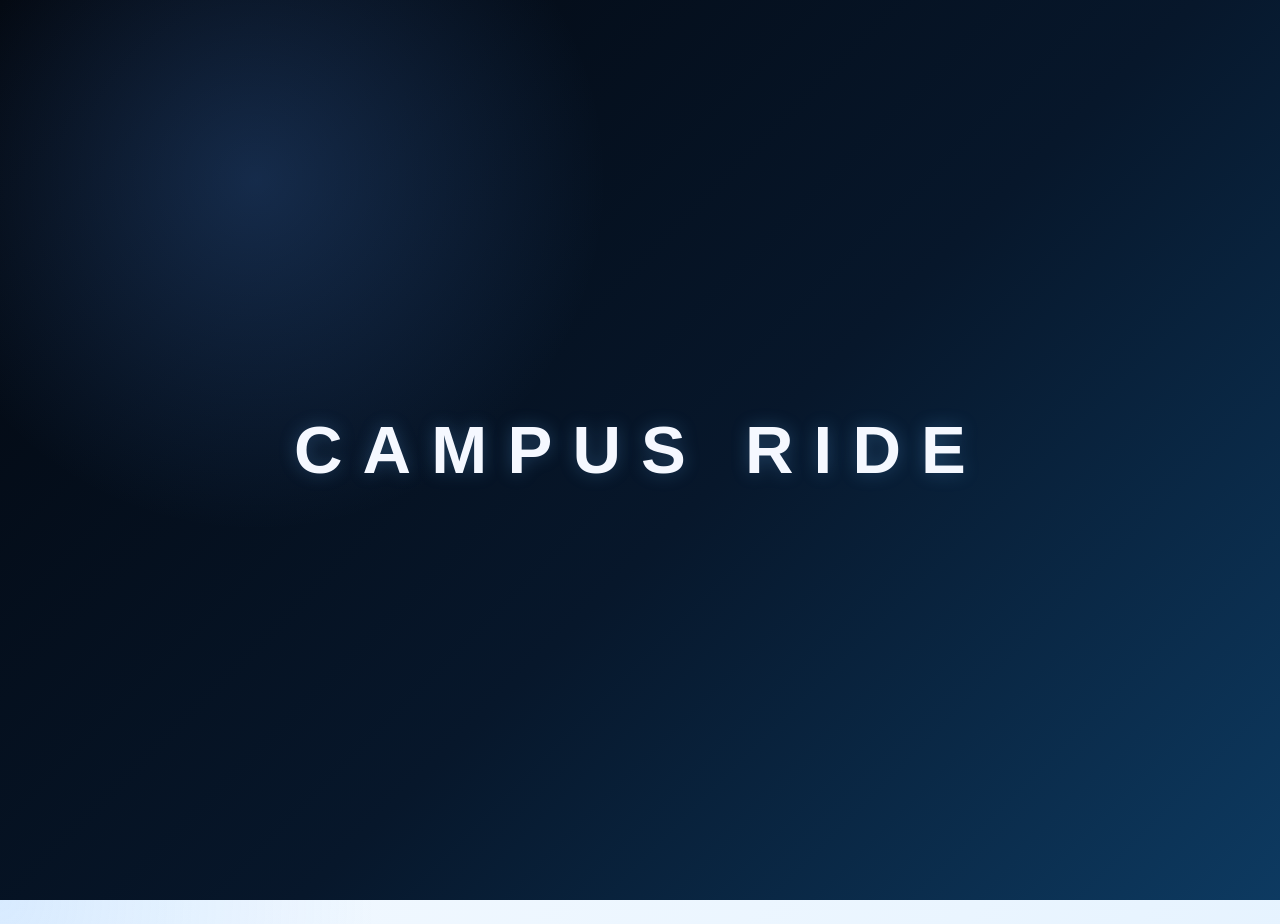
==== index.html @ 45feda7e "added project files" ====
<!DOCTYPE html>
<html lang="en">
  <head>
    <meta charset="UTF-8" />
    <meta name="viewport" content="width=device-width, initial-scale=1.0" />
    <title>Campus Ride | Management System</title>
    <meta name="description" content="Modern campus ride management system landing page" />
    <link href="https://cdn.jsdelivr.net/npm/bootstrap@5.3.3/dist/css/bootstrap.min.css" rel="stylesheet" />
    <link href="https://cdn.jsdelivr.net/npm/bootstrap-icons@1.11.3/font/bootstrap-icons.css" rel="stylesheet" />
    <link rel="stylesheet" href="css/style.css" />
  </head>
  <body>
    <div id="splashScreen" class="splash-screen">
      <div class="splash-backdrop"></div>
      <div class="splash-radiance"></div>
      <div class="splash-particles" aria-hidden="true">
        <span></span><span></span><span></span><span></span><span></span>
      </div>
      <div class="splash-orbit" aria-hidden="true">
        <span></span><span></span><span></span>
      </div>
      <div class="splash-bubble" id="splashBubble"></div>
      <div class="splash-logo" id="splashLogo">CAMPUS RIDE</div>
    </div>

    <main class="landing-page">
      <div class="background-orb orb-one"></div>
      <div class="background-orb orb-two"></div>

      <section class="hero-glass container-fluid">
        <div class="row align-items-center g-5">
          <div class="col-lg-7">
            <div class="hero-content">
              <span class="brand-pill">
                <i class="bi bi-shield-check"></i>
                Campus Ride Management System
              </span>
              <h1 class="hero-title">Welcome to <span>CAMPUS RIDE</span></h1>
              <p class="hero-subtitle">
                Safe, Smart &amp; Reliable College Transportation Management System
              </p>

              <div class="auth-buttons">
                <a href="driver/login.html" class="auth-card driver-card">
                  <i class="bi bi-bus-front-fill"></i>
                  <span>Driver Login</span>
                </a>
                <a href="student/login.html" class="auth-card student-card">
                  <i class="bi bi-person-arms-up"></i>
                  <span>Student Login</span>
                </a>
                <a href="admin/login.html" class="auth-card admin-card">
                  <i class="bi bi-person-workspace"></i>
                  <span>Admin Login</span>
                </a>
              </div>

              <p class="support-text">
                Track your bus in real time. Stay informed. Travel safely.
              </p>
            </div>
          </div>

          <div class="col-lg-5">
            <div class="hero-visual-card" aria-hidden="true">
              <img src="assets/logo.jpeg" alt="Campus Ride logo" class="hero-logo" />
              <div class="hero-badge">
                <i class="bi bi-bus-front-fill"></i>
                <span>Smart Campus Mobility</span>
              </div>
            </div>
          </div>
        </div>
      </section>

      <footer class="site-footer">
        <p>© 2026 Campus Ride Management System</p>
        <p>Developed for College Project</p>
      </footer>
    </main>

    <script src="https://cdn.jsdelivr.net/npm/bootstrap@5.3.3/dist/js/bootstrap.bundle.min.js"></script>
    <script src="js/script.js"></script>
  </body>
</html>
---- css/style.css ----
:root {
  --primary: #1b6dc1;
  --primary-dark: #0d47a1;
  --accent: #3a8dff;
  --surface: rgba(255, 255, 255, 0.82);
  --surface-strong: rgba(255, 255, 255, 0.96);
  --text: #12304a;
  --muted: #5c738b;
  --shadow: 0 32px 80px rgba(17, 70, 124, 0.18);
  --border: rgba(255, 255, 255, 0.75);
}

* {
  box-sizing: border-box;
}

body {
  margin: 0;
  font-family: "Segoe UI", Roboto, Arial, sans-serif;
  color: var(--text);
  background:
    radial-gradient(circle at top left, rgba(93, 170, 255, 0.18), transparent 24%),
    linear-gradient(135deg, #f3f9ff 0%, #eaf5ff 45%, #dceeff 100%);
  overflow: hidden;
}

body.loaded {
  overflow: auto;
}

.splash-screen {
  position: fixed;
  inset: 0;
  display: flex;
  align-items: center;
  justify-content: center;
  background:
    radial-gradient(circle at 20% 20%, rgba(83, 153, 255, 0.22), transparent 28%),
    linear-gradient(135deg, #02060d 0%, #07172b 55%, #0d3a61 100%);
  z-index: 9999;
  transition: opacity 0.8s ease, visibility 0.8s ease;
  overflow: hidden;
}

.splash-screen.hidden {
  opacity: 0;
  visibility: hidden;
  pointer-events: none;
}

.splash-backdrop {
  position: absolute;
  inset: 0;
  background: none;
}

.splash-radiance,
.splash-particles,
.splash-orbit,
.splash-bubble {
  display: none;
}

.splash-particles span:nth-child(1) { top: 20%; left: 24%; animation-delay: 0s; }
.splash-particles span:nth-child(2) { top: 28%; right: 22%; animation-delay: 0.7s; }
.splash-particles span:nth-child(3) { bottom: 24%; left: 28%; animation-delay: 1.2s; }
.splash-particles span:nth-child(4) { bottom: 30%; right: 24%; animation-delay: 1.6s; }
.splash-particles span:nth-child(5) { top: 50%; left: 16%; animation-delay: 2s; }

.splash-bubble {
  position: absolute;
  width: 0;
  height: 0;
  border-radius: 50%;
  background: radial-gradient(circle at 30% 30%, rgba(255,255,255,0.95), rgba(114, 175, 255, 0.65) 40%, rgba(16,55,110,0.95) 100%);
  box-shadow: 0 0 35px rgba(255,255,255,0.24), inset 0 -8px 20px rgba(0,0,0,0.25);
  transform: scale(0);
  animation: bubblePop 1.1s cubic-bezier(0.2, 0.9, 0.2, 1) forwards;
}

.splash-logo {
  position: relative;
  font-size: clamp(2.2rem, 6.4vw, 4.2rem);
  font-weight: 800;
  letter-spacing: 0.3em;
  text-transform: uppercase;
  color: #f5f8ff;
  text-shadow: 0 0 18px rgba(103, 182, 255, 0.28);
  opacity: 0;
  transform: translateY(18px);
  animation: simpleNameFade 1s ease-out 0.2s forwards;
}

.splash-logo::before {
  content: "";
  position: absolute;
  inset: -10px;
  border-radius: 18px;
  background: none;
  border: none;
  z-index: -1;
}

.landing-page {
  min-height: 100vh;
  position: relative;
  display: flex;
  flex-direction: column;
  justify-content: center;
  align-items: center;
  padding: 2rem 1.25rem 3rem;
  opacity: 0;
  transform: translateY(24px);
  transition: opacity 0.9s ease, transform 0.9s ease;
  background:
    radial-gradient(circle at 20% 20%, rgba(77, 157, 255, 0.16), transparent 24%),
    linear-gradient(135deg, rgba(239, 247, 255, 0.9), rgba(221, 239, 255, 0.95));
}

.landing-page.show {
  opacity: 1;
  transform: translateY(0);
}

.background-orb {
  position: absolute;
  border-radius: 50%;
  filter: blur(56px);
  opacity: 0.22;
  pointer-events: none;
}

.orb-one {
  width: 280px;
  height: 280px;
  background: #73b8ff;
  top: 8%;
  left: 4%;
}

.orb-two {
  width: 240px;
  height: 240px;
  background: #1b6dc1;
  right: 6%;
  bottom: 12%;
}

.hero-glass {
  position: relative;
  z-index: 1;
  width: min(1180px, 100%);
  border-radius: 32px;
  padding: 3rem;
  background: linear-gradient(135deg, rgba(255, 255, 255, 0.96), rgba(232, 244, 255, 0.9));
  border: 1px solid rgba(27, 109, 193, 0.12);
  box-shadow: 0 20px 50px rgba(17, 70, 124, 0.12);
  backdrop-filter: blur(18px);
  -webkit-backdrop-filter: blur(18px);
}

.hero-content {
  max-width: 620px;
}

.brand-pill {
  display: inline-flex;
  align-items: center;
  gap: 0.5rem;
  padding: 0.75rem 1rem;
  border-radius: 999px;
  background: linear-gradient(90deg, rgba(27, 109, 193, 0.12), rgba(58, 141, 255, 0.16));
  color: var(--primary-dark);
  font-weight: 700;
  margin-bottom: 1.25rem;
  border: 1px solid rgba(27, 109, 193, 0.12);
}

.hero-title {
  font-size: clamp(2rem, 4vw, 3.4rem);
  font-weight: 800;
  margin-bottom: 0.8rem;
  line-height: 1.1;
  letter-spacing: 0.02em;
  animation: titleReveal 0.8s ease both;
}

.hero-title span {
  color: var(--primary);
  display: inline-block;
  animation: titlePulse 2s ease-in-out infinite;
}

.hero-subtitle {
  font-size: 1.08rem;
  color: var(--muted);
  margin-bottom: 2rem;
  max-width: 600px;
}

.auth-buttons {
  display: grid;
  gap: 1rem;
  margin-bottom: 1.5rem;
}

.auth-card {
  position: relative;
  overflow: hidden;
  display: flex;
  align-items: center;
  justify-content: center;
  gap: 0.85rem;
  width: 100%;
  max-width: 420px;
  padding: 1.1rem 1.35rem;
  border-radius: 18px;
  font-weight: 700;
  font-size: 1rem;
  color: #fff;
  text-decoration: none;
  box-shadow: 0 14px 32px rgba(17, 70, 124, 0.16);
  transform: translateY(0);
  transition: transform 0.25s ease, box-shadow 0.25s ease, filter 0.25s ease;
}

.auth-card:hover {
  transform: translateY(-4px) scale(1.01);
  box-shadow: 0 20px 38px rgba(17, 70, 124, 0.22);
  filter: brightness(1.03);
}

.auth-card i {
  font-size: 1.25rem;
}

.driver-card {
  background: linear-gradient(135deg, var(--primary) 0%, #3d8cf0 100%);
}

.student-card {
  background: linear-gradient(135deg, #2f7ef7 0%, #69b0ff 100%);
}

.admin-card {
  background: linear-gradient(135deg, #0d47a1 0%, #1f82ff 100%);
}

.support-text {
  font-size: 1.04rem;
  color: var(--muted);
  font-weight: 600;
  margin-top: 1rem;
}

.hero-visual-card {
  min-height: 320px;
  border-radius: 24px;
  padding: 1.5rem;
  background: linear-gradient(145deg, rgba(255, 255, 255, 0.82), rgba(230, 242, 255, 0.7));
  box-shadow: inset 0 1px 0 rgba(255, 255, 255, 0.8), 0 18px 40px rgba(27, 109, 193, 0.12);
  display: flex;
  flex-direction: column;
  align-items: center;
  justify-content: center;
  gap: 1rem;
  animation: float 5s ease-in-out infinite;
}

.hero-logo {
  width: min(220px, 70%);
  height: auto;
  border-radius: 24px;
  box-shadow: 0 16px 36px rgba(17, 70, 124, 0.18);
  object-fit: cover;
}

.hero-badge {
  display: inline-flex;
  align-items: center;
  gap: 0.5rem;
  padding: 0.7rem 1rem;
  border-radius: 999px;
  background: rgba(27, 109, 193, 0.1);
  color: var(--primary-dark);
  font-weight: 700;
}

.site-footer {
  position: relative;
  z-index: 1;
  text-align: center;
  margin-top: 2rem;
  color: var(--muted);
  font-size: 0.95rem;
  letter-spacing: 0.02em;
}

.site-footer p {
  margin: 0.2rem 0;
}

.ripple {
  position: absolute;
  width: 12px;
  height: 12px;
  border-radius: 50%;
  background: rgba(255, 255, 255, 0.55);
  transform: translate(-50%, -50%) scale(0);
  animation: rippleEffect 0.7s ease-out;
  pointer-events: none;
}

@keyframes fadeInScale {
  from {
    opacity: 0;
    transform: scale(0.95);
  }
  to {
    opacity: 1;
    transform: scale(1);
  }
}

@keyframes bubblePop {
  0% {
    opacity: 0;
    transform: scale(0);
  }
  60% {
    opacity: 1;
    transform: scale(1.18);
  }
  100% {
    opacity: 1;
    transform: scale(1);
  }
}

@keyframes logoReveal {
  0% {
    opacity: 0;
    transform: scale(0.65) translateY(18px) rotateY(90deg);
  }
  70% {
    opacity: 1;
    transform: scale(1.06) translateY(-2px) rotateY(-14deg);
  }
  100% {
    opacity: 1;
    transform: scale(1) translateY(0) rotateY(0deg);
  }
}

@keyframes pulseGlow {
  0%,
  100% {
    transform: scale(0.96);
    opacity: 0.6;
  }
  50% {
    transform: scale(1.04);
    opacity: 0.9;
  }
}

@keyframes floatParticle {
  0%,
  100% {
    transform: translateY(0) scale(1);
    opacity: 0.6;
  }
  50% {
    transform: translateY(-16px) scale(1.12);
    opacity: 1;
  }
}

@keyframes simpleNameFade {
  from {
    opacity: 0;
    transform: translateY(18px);
  }
  to {
    opacity: 1;
    transform: translateY(0);
  }
}

@keyframes titleReveal {
  from {
    opacity: 0;
    transform: translateY(18px);
  }
  to {
    opacity: 1;
    transform: translateY(0);
  }
}

@keyframes titlePulse {
  0%,
  100% {
    transform: translateY(0);
  }
  50% {
    transform: translateY(-2px);
  }
}

@keyframes fadeInUp {
  from {
    opacity: 0;
    transform: translateY(16px);
  }
  to {
    opacity: 1;
    transform: translateY(0);
  }
}

@keyframes rippleEffect {
  from {
    opacity: 0.8;
    transform: translate(-50%, -50%) scale(0);
  }
  to {
    opacity: 0;
    transform: translate(-50%, -50%) scale(18);
  }
}

@keyframes float {
  0%,
  100% {
    transform: translateY(0px);
  }
  50% {
    transform: translateY(-10px);
  }
}

@media (max-width: 991px) {
  .hero-glass {
    padding: 2rem;
  }

  .hero-illustration {
    margin-top: 1rem;
  }
}

@media (max-width: 576px) {
  body {
    overflow: auto;
  }

  .landing-page {
    padding: 1rem 0.75rem 2rem;
  }

  .hero-glass {
    padding: 1.25rem;
    border-radius: 24px;
  }

  .auth-card {
    padding: 1rem;
    font-size: 0.95rem;
  }
}
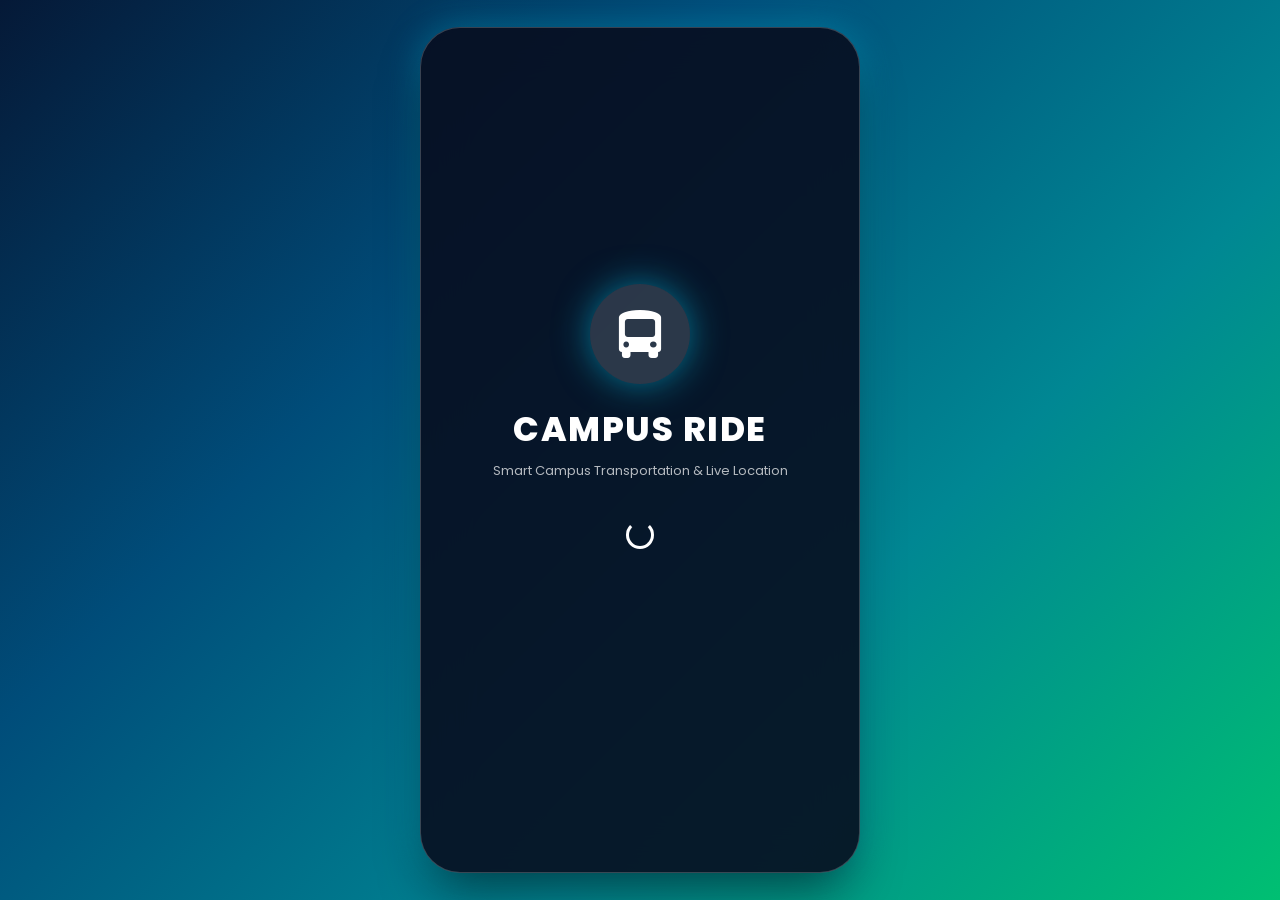
==== commit 0fac3999: "Add files via upload" ====
--- a/index.html
+++ b/index.html
@@ -1,85 +1,2289 @@
-<!DOCTYPE html>
-<html lang="en">
-  <head>
-    <meta charset="UTF-8" />
-    <meta name="viewport" content="width=device-width, initial-scale=1.0" />
-    <title>Campus Ride | Management System</title>
-    <meta name="description" content="Modern campus ride management system landing page" />
-    <link href="https://cdn.jsdelivr.net/npm/bootstrap@5.3.3/dist/css/bootstrap.min.css" rel="stylesheet" />
-    <link href="https://cdn.jsdelivr.net/npm/bootstrap-icons@1.11.3/font/bootstrap-icons.css" rel="stylesheet" />
-    <link rel="stylesheet" href="css/style.css" />
-  </head>
-  <body>
-    <div id="splashScreen" class="splash-screen">
-      <div class="splash-backdrop"></div>
-      <div class="splash-radiance"></div>
-      <div class="splash-particles" aria-hidden="true">
-        <span></span><span></span><span></span><span></span><span></span>
-      </div>
-      <div class="splash-orbit" aria-hidden="true">
-        <span></span><span></span><span></span>
-      </div>
-      <div class="splash-bubble" id="splashBubble"></div>
-      <div class="splash-logo" id="splashLogo">CAMPUS RIDE</div>
-    </div>
-
-    <main class="landing-page">
-      <div class="background-orb orb-one"></div>
-      <div class="background-orb orb-two"></div>
-
-      <section class="hero-glass container-fluid">
-        <div class="row align-items-center g-5">
-          <div class="col-lg-7">
-            <div class="hero-content">
-              <span class="brand-pill">
-                <i class="bi bi-shield-check"></i>
-                Campus Ride Management System
-              </span>
-              <h1 class="hero-title">Welcome to <span>CAMPUS RIDE</span></h1>
-              <p class="hero-subtitle">
-                Safe, Smart &amp; Reliable College Transportation Management System
-              </p>
-
-              <div class="auth-buttons">
-                <a href="driver/login.html" class="auth-card driver-card">
-                  <i class="bi bi-bus-front-fill"></i>
-                  <span>Driver Login</span>
-                </a>
-                <a href="student/login.html" class="auth-card student-card">
-                  <i class="bi bi-person-arms-up"></i>
-                  <span>Student Login</span>
-                </a>
-                <a href="admin/login.html" class="auth-card admin-card">
-                  <i class="bi bi-person-workspace"></i>
-                  <span>Admin Login</span>
-                </a>
-              </div>
-
-              <p class="support-text">
-                Track your bus in real time. Stay informed. Travel safely.
-              </p>
-            </div>
-          </div>
-
-          <div class="col-lg-5">
-            <div class="hero-visual-card" aria-hidden="true">
-              <img src="assets/logo.jpeg" alt="Campus Ride logo" class="hero-logo" />
-              <div class="hero-badge">
-                <i class="bi bi-bus-front-fill"></i>
-                <span>Smart Campus Mobility</span>
-              </div>
-            </div>
-          </div>
-        </div>
-      </section>
-
-      <footer class="site-footer">
-        <p>© 2026 Campus Ride Management System</p>
-        <p>Developed for College Project</p>
-      </footer>
-    </main>
-
-    <script src="https://cdn.jsdelivr.net/npm/bootstrap@5.3.3/dist/js/bootstrap.bundle.min.js"></script>
-    <script src="js/script.js"></script>
-  </body>
-</html>
+<!DOCTYPE html>
+<html lang="en">
+<head>
+  <meta charset="UTF-8">
+  <meta name="viewport" content="width=device-width, initial-scale=1.0">
+  <title>CAMPUS RIDE - Smart Campus Transportation & Live Location</title>
+  <!-- Google Fonts: Poppins -->
+  <link href="https://fonts.googleapis.com/css2?family=Poppins:wght@300;400;500;600;700;800&display=swap" rel="stylesheet">
+  <!-- Font Awesome Icons -->
+  <link rel="stylesheet" href="https://cdnjs.cloudflare.com/ajax/libs/font-awesome/6.4.0/css/all.min.css">
+  <!-- Leaflet CSS for Live Interactive Map -->
+  <link rel="stylesheet" href="https://unpkg.com/leaflet@1.9.4/dist/leaflet.css" />
+
+  <style>
+    :root {
+      --primary-blue: #0f62fe;
+      --sky-blue: #00b4d8;
+      --dark-navy: #070e20;
+      --glass-bg: rgba(255, 255, 255, 0.12);
+      --glass-border: rgba(255, 255, 255, 0.22);
+      --text-main: #f8fafc;
+      --accent-green: #10b981;
+      --accent-amber: #f59e0b;
+      --accent-red: #ef4444;
+    }
+
+    * {
+      box-sizing: border-box;
+      margin: 0;
+      padding: 0;
+      font-family: 'Poppins', sans-serif;
+      transition: all 0.25s ease;
+    }
+
+    body {
+      background: linear-gradient(135deg, #051937, #004d7a, #008793, #00bf72);
+      background-attachment: fixed;
+      color: var(--text-main);
+      min-height: 100vh;
+      display: flex;
+      justify-content: center;
+      align-items: center;
+      padding: 20px;
+    }
+
+    .phone-container {
+      width: 100%;
+      max-width: 440px;
+      height: min(880px, 94vh);
+      background: rgba(7, 14, 32, 0.90);
+      backdrop-filter: blur(24px);
+      -webkit-backdrop-filter: blur(24px);
+      border-radius: 40px;
+      border: 1px solid rgba(255, 255, 255, 0.2);
+      box-shadow: 0 25px 50px -12px rgba(0, 0, 0, 0.6), 0 0 35px rgba(0, 180, 216, 0.4);
+      overflow: hidden;
+      display: flex;
+      flex-direction: column;
+      position: relative;
+      margin: auto;
+    }
+
+    /* Glassmorphism Card Utility */
+    .glass-card {
+      background: rgba(255, 255, 255, 0.08);
+      backdrop-filter: blur(12px);
+      -webkit-backdrop-filter: blur(12px);
+      border: 1px solid rgba(255, 255, 255, 0.18);
+      border-radius: 20px;
+      padding: 16px;
+      margin-bottom: 16px;
+      box-shadow: 0 8px 32px 0 rgba(0, 0, 0, 0.2);
+      animation: cardFadeIn 0.5s cubic-bezier(0.16, 1, 0.3, 1);
+    }
+
+    @keyframes cardFadeIn {
+      from { opacity: 0; transform: translateY(12px) scale(0.98); }
+      to { opacity: 1; transform: translateY(0) scale(1); }
+    }
+
+    .glass-card:hover {
+      border-color: var(--sky-blue);
+      box-shadow: 0 8px 32px 0 rgba(0, 180, 216, 0.25);
+    }
+
+    /* Screen Views */
+    .view-screen {
+      display: none;
+      flex: 1;
+      overflow-y: auto;
+      padding: 20px;
+      padding-bottom: 80px;
+    }
+
+    .view-screen.active {
+      display: flex;
+      flex-direction: column;
+    }
+
+    .header-bar {
+      display: flex;
+      justify-content: space-between;
+      align-items: center;
+      margin-bottom: 20px;
+    }
+
+    .profile-info {
+      display: flex;
+      align-items: center;
+      gap: 12px;
+    }
+
+    .avatar {
+      width: 48px;
+      height: 48px;
+      border-radius: 50%;
+      background: linear-gradient(135deg, var(--primary-blue), var(--sky-blue));
+      display: flex;
+      align-items: center;
+      justify-content: center;
+      font-weight: 700;
+      font-size: 20px;
+      color: white;
+      box-shadow: 0 4px 12px rgba(15, 98, 254, 0.4);
+    }
+
+    .greeting-text h4 { font-size: 12px; color: #94a3b8; font-weight: 400; }
+    .greeting-text h2 { font-size: 18px; font-weight: 700; }
+    .greeting-text p { font-size: 11px; color: var(--sky-blue); font-weight: 500; }
+
+    .sos-btn {
+      width: 42px;
+      height: 42px;
+      border-radius: 50%;
+      background: rgba(239, 68, 68, 0.2);
+      border: 1px solid var(--accent-red);
+      color: var(--accent-red);
+      display: flex;
+      align-items: center;
+      justify-content: center;
+      cursor: pointer;
+      font-size: 18px;
+      animation: pulse 2s infinite;
+    }
+
+    @keyframes pulse {
+      0% { box-shadow: 0 0 0 0 rgba(239, 68, 68, 0.4); }
+      70% { box-shadow: 0 0 0 12px rgba(239, 68, 68, 0); }
+      100% { box-shadow: 0 0 0 0 rgba(239, 68, 68, 0); }
+    }
+
+    .bus-card-header {
+      display: flex;
+      justify-content: space-between;
+      align-items: center;
+      margin-bottom: 12px;
+    }
+
+    .status-badge {
+      padding: 4px 10px;
+      border-radius: 20px;
+      font-size: 10px;
+      font-weight: 700;
+      background: rgba(16, 185, 129, 0.2);
+      color: var(--accent-green);
+      border: 1px solid var(--accent-green);
+    }
+
+    .metrics-row {
+      display: flex;
+      justify-content: space-between;
+      margin: 14px 0;
+      padding-top: 10px;
+      border-top: 1px solid rgba(255, 255, 255, 0.1);
+    }
+
+    .metric-item span { font-size: 10px; color: #94a3b8; display: block; }
+    .metric-item strong { font-size: 13px; font-weight: 700; }
+
+    .action-btn {
+      width: 100%;
+      padding: 12px;
+      border-radius: 14px;
+      border: none;
+      background: linear-gradient(135deg, var(--primary-blue), var(--sky-blue));
+      color: white;
+      font-weight: 700;
+      font-size: 13px;
+      cursor: pointer;
+      display: flex;
+      align-items: center;
+      justify-content: center;
+      gap: 8px;
+      box-shadow: 0 4px 14px rgba(15, 98, 254, 0.35);
+    }
+
+    .action-btn:hover { opacity: 0.9; transform: translateY(-1px); }
+
+    .quick-grid {
+      display: grid;
+      grid-template-columns: repeat(4, 1fr);
+      gap: 10px;
+      margin-bottom: 20px;
+    }
+
+    .grid-card {
+      background: rgba(255, 255, 255, 0.06);
+      border: 1px solid rgba(255, 255, 255, 0.15);
+      border-radius: 16px;
+      padding: 12px 6px;
+      text-align: center;
+      cursor: pointer;
+    }
+
+    .grid-card:hover { background: rgba(255, 255, 255, 0.15); }
+    .grid-icon { width: 38px; height: 38px; border-radius: 50%; margin: 0 auto 6px auto; display: flex; align-items: center; justify-content: center; font-size: 16px; }
+    .grid-card span { font-size: 11px; font-weight: 600; }
+
+    /* Admin Sub Tabs */
+    .admin-tab-bar {
+      display: flex;
+      gap: 8px;
+      overflow-x: auto;
+      margin-bottom: 16px;
+      padding-bottom: 4px;
+    }
+
+    .admin-tab-btn {
+      padding: 8px 14px;
+      border-radius: 14px;
+      background: rgba(255,255,255,0.08);
+      border: 1px solid rgba(255,255,255,0.15);
+      color: #94a3b8;
+      font-size: 11px;
+      font-weight: 600;
+      cursor: pointer;
+      white-space: nowrap;
+    }
+
+    .admin-tab-btn.active {
+      background: var(--sky-blue);
+      color: white;
+      border-color: var(--sky-blue);
+    }
+
+    /* Admin Sidebar Button */
+    .admin-sidebar-btn {
+      background: transparent;
+      border: none;
+      color: rgba(255,255,255,0.65);
+      padding: 10px 4px;
+      border-radius: 12px;
+      font-size: 11px;
+      font-weight: 700;
+      cursor: pointer;
+      text-align: center;
+      transition: all 0.2s ease;
+      line-height: 1.3;
+      width: 100%;
+    }
+    .admin-sidebar-btn i {
+      font-size: 16px;
+      margin-bottom: 5px;
+    }
+    .admin-sidebar-btn:hover {
+      background: rgba(255,255,255,0.08);
+      color: white;
+    }
+    .admin-sidebar-btn.active {
+      background: var(--primary-blue);
+      color: white;
+      box-shadow: 0 4px 12px rgba(15, 98, 254, 0.4);
+    }
+
+    /* Bottom Nav Bar - Hidden by Default! */
+    .bottom-nav {
+      display: none;
+      position: absolute;
+      bottom: 12px;
+      left: 14px;
+      right: 14px;
+      height: 64px;
+      background: rgba(15, 23, 42, 0.92);
+      backdrop-filter: blur(25px);
+      border: 1px solid rgba(56, 189, 248, 0.35);
+      border-radius: 28px;
+      box-shadow: 0 10px 30px rgba(0, 0, 0, 0.5), 0 0 20px rgba(15, 98, 254, 0.25);
+      justify-content: space-around;
+      align-items: center;
+      z-index: 100;
+      padding: 0 8px;
+    }
+
+    .bottom-nav.visible { display: flex; }
+    .nav-item {
+      display: flex;
+      flex-direction: column;
+      align-items: center;
+      justify-content: center;
+      gap: 4px;
+      color: #94a3b8;
+      cursor: pointer;
+      font-size: 11px;
+      font-weight: 600;
+      padding: 8px 12px;
+      border-radius: 18px;
+      transition: all 0.25s cubic-bezier(0.4, 0, 0.2, 1);
+    }
+    .nav-item i {
+      font-size: 18px;
+      transition: transform 0.2s ease;
+    }
+    .nav-item:hover {
+      color: white;
+      background: rgba(255, 255, 255, 0.08);
+    }
+    .nav-item.active {
+      color: white;
+      background: linear-gradient(135deg, var(--primary-blue), var(--sky-blue));
+      font-weight: 700;
+      box-shadow: 0 4px 14px rgba(15, 98, 254, 0.5);
+      transform: translateY(-3px);
+    }
+
+    #map { width: 100%; height: 340px; border-radius: 20px; margin-bottom: 16px; border: 1px solid rgba(255, 255, 255, 0.2); }
+
+    .modal {
+      display: none;
+      position: absolute;
+      top: 0; left: 0; right: 0; bottom: 0;
+      background: rgba(0, 0, 0, 0.8);
+      backdrop-filter: blur(12px);
+      z-index: 100;
+      align-items: center;
+      justify-content: center;
+      padding: 20px;
+    }
+
+    .modal-content {
+      background: rgba(15, 23, 42, 0.95);
+      border: 1px solid rgba(255, 255, 255, 0.2);
+      border-radius: 28px;
+      padding: 24px;
+      width: 100%;
+      text-align: center;
+    }
+
+    .input-field {
+      width: 100%;
+      padding: 12px 14px;
+      margin-bottom: 12px;
+      border-radius: 12px;
+      border: 1px solid rgba(255, 255, 255, 0.2);
+      background: rgba(255, 255, 255, 0.08);
+      color: white;
+      font-size: 14px;
+      outline: none;
+    }
+
+    /* ==========================================================
+       TRUE RESPONSIVE ADAPTATION (Mobile, Tablet, Laptop, Desktop)
+       - Keeps login card & container at professional original size (max-width: 440px)
+       - Centered on all devices
+       - Uses Flexbox/Grid, media queries, %, rem, vw/vh
+       ========================================================== */
+
+    /* Universal relative containment */
+    .view-screen {
+      padding: clamp(1rem, 4vw, 1.25rem);
+      padding-bottom: clamp(4.5rem, 10vh, 5.5rem);
+      overflow-x: hidden;
+    }
+
+    .quick-grid {
+      display: grid;
+      grid-template-columns: repeat(4, minmax(0, 1fr));
+      gap: clamp(0.4rem, 2vw, 0.75rem);
+      width: 100%;
+    }
+
+    .metrics-row {
+      display: grid;
+      grid-template-columns: repeat(3, minmax(0, 1fr));
+      gap: clamp(0.3rem, 1.5vw, 0.5rem);
+      width: 100%;
+    }
+
+    .glass-card, .grid-card {
+      width: 100%;
+      max-width: 100%;
+      box-sizing: border-box;
+    }
+
+    .input-field {
+      width: 100%;
+      max-width: 100%;
+      box-sizing: border-box;
+    }
+
+    /* 1. Mobile devices (< 600px) */
+    @media (max-width: 600px) {
+      body {
+        padding: 0 !important;
+        margin: 0 !important;
+        background: #070e20 !important;
+      }
+      .phone-container {
+        max-width: 100% !important;
+        width: 100% !important;
+        height: 100vh !important;
+        height: 100dvh !important;
+        border-radius: 0 !important;
+        border: none !important;
+        box-shadow: none !important;
+        margin: 0 !important;
+      }
+      .view-screen {
+        padding: 16px !important;
+        padding-bottom: 84px !important;
+      }
+      .input-field {
+        font-size: 16px !important;
+      }
+      .modal-content {
+        max-width: 92% !important;
+        padding: 18px !important;
+      }
+      #map {
+        height: 280px !important;
+      }
+    }
+
+    /* 2. Tablet, Laptop & Desktop screens (>= 601px) */
+    @media (min-width: 601px) {
+      body {
+        padding: clamp(1rem, 3vh, 2rem);
+        display: flex;
+        justify-content: center;
+        align-items: center;
+        min-height: 100vh;
+      }
+      .phone-container {
+        width: 100% !important;
+        max-width: 440px !important;
+        height: min(880px, 94vh) !important;
+        margin: auto !important;
+      }
+      .modal-content {
+        max-width: min(90%, 420px) !important;
+      }
+    }
+  </style>
+</head>
+<body>
+
+  <div class="phone-container">
+
+    <!-- 1. Animated Splash Screen -->
+    <div id="splashScreen" class="view-screen active" style="align-items: center; justify-content: center; text-align: center;">
+      <div style="width: 100px; height: 100px; border-radius: 50%; background: rgba(255,255,255,0.15); display: flex; align-items: center; justify-content: center; margin-bottom: 20px; box-shadow: 0 0 35px rgba(0,180,216,0.6); animation: logoPulse 2s infinite ease-in-out;">
+        <i class="fa-solid fa-bus-simple" style="font-size: 48px; color: white;"></i>
+      </div>
+      <h1 style="font-size: 34px; font-weight: 800; letter-spacing: 1.5px; color: white;">CAMPUS RIDE</h1>
+      <p style="font-size: 13px; color: rgba(255,255,255,0.7); margin-top: 6px;">Smart Campus Transportation & Live Location</p>
+      <div style="margin-top: 40px; width: 28px; height: 28px; border: 3px solid white; border-top-color: transparent; border-radius: 50%; animation: spin 1s linear infinite;"></div>
+    </div>
+
+    <!-- 2. Unified Login Screen -->
+    <div id="roleScreen" class="view-screen">
+      <div style="text-align: center; margin-top: 10px; margin-bottom: 20px;">
+        <div id="loginRoleBadge" style="display: inline-block; background: rgba(15, 98, 254, 0.2); border: 1px solid var(--sky-blue); color: var(--sky-blue); padding: 4px 12px; border-radius: 20px; font-size: 11px; font-weight: 700; margin-bottom: 10px;">
+          <i class="fa-solid fa-user-graduate"></i> STUDENT PORTAL
+        </div>
+        <h2 id="loginRoleTitle" style="font-size: 24px; font-weight: 800; margin-top: 6px;">Student Login</h2>
+        <p id="loginRoleSub" style="font-size: 12px; color: #94a3b8;">Enter your institutional email & password.</p>
+      </div>
+
+      <div class="glass-card" style="padding: 20px;">
+        <!-- Tabs -->
+        <div style="display: flex; background: rgba(255,255,255,0.1); border-radius: 12px; margin-bottom: 20px; padding: 4px;">
+          <button id="tabStudent" onclick="selectRoleTab('Student')" style="flex: 1; padding: 10px; background: var(--primary-blue); border: none; border-radius: 8px; color: white; font-weight: bold; cursor: pointer;">Student</button>
+          <button id="tabDriver" onclick="selectRoleTab('Driver')" style="flex: 1; padding: 10px; background: transparent; border: none; color: rgba(255,255,255,0.6); font-weight: bold; cursor: pointer;">Driver</button>
+          <button id="tabAdmin" onclick="selectRoleTab('Admin')" style="flex: 1; padding: 10px; background: transparent; border: none; color: rgba(255,255,255,0.6); font-weight: bold; cursor: pointer;">Admin</button>
+        </div>
+
+        <div style="position: relative; margin-bottom: 12px;">
+          <i class="fa-solid fa-envelope" style="position: absolute; left: 12px; top: 12px; color: rgba(255,255,255,0.5);"></i>
+          <input type="email" id="loginEmail" class="input-field" style="padding-left: 36px;" value="" placeholder="Email / Driver ID">
+        </div>
+
+        <div style="position: relative; margin-bottom: 12px;">
+          <i class="fa-solid fa-lock" style="position: absolute; left: 12px; top: 12px; color: rgba(255,255,255,0.5);"></i>
+          <input type="password" id="loginPassword" class="input-field" style="padding-left: 36px;" value="" placeholder="Password">
+          <i class="fa-solid fa-eye" style="position: absolute; right: 12px; top: 12px; color: rgba(255,255,255,0.5); cursor: pointer;" onclick="if(document.getElementById('loginPassword').type === 'password'){document.getElementById('loginPassword').type='text'; this.classList.remove('fa-eye'); this.classList.add('fa-eye-slash');}else{document.getElementById('loginPassword').type='password'; this.classList.add('fa-eye'); this.classList.remove('fa-eye-slash');}"></i>
+        </div>
+
+        <div style="display: flex; justify-content: space-between; align-items: center; margin-bottom: 20px; font-size: 11px;">
+          <label style="display: flex; align-items: center; gap: 6px; color: rgba(255,255,255,0.7); cursor: pointer;">
+            <input type="checkbox" style="accent-color: var(--primary-blue);"> Remember Me
+          </label>
+          <a href="#" style="color: var(--sky-blue); text-decoration: none; font-weight: bold;">Forgot Password?</a>
+        </div>
+
+        <button class="action-btn" style="width: 100%; margin-bottom: 12px;" onclick="attemptUnifiedLogin()">
+          Sign In
+        </button>
+
+        <button class="action-btn" style="width: 100%; background: transparent; border: 1px solid rgba(255,255,255,0.3); color: white; display: flex; align-items: center; justify-content: center; gap: 8px;">
+          <img src="https://upload.wikimedia.org/wikipedia/commons/5/53/Google_%22G%22_Logo.svg" alt="Google" width="16">
+          Sign In with Google
+        </button>
+
+        <div style="text-align: center; margin-top: 16px; font-size: 12px; color: rgba(255,255,255,0.7);">
+          Don't have an account? <a href="#" style="color: var(--sky-blue); font-weight: bold; text-decoration: none;" onclick="openRegister(currentLoginRole)">Create Account</a>
+        </div>
+      </div>
+    </div>
+
+    <!-- 3. Dynamic Role-Based Registration Screen -->
+    <div id="registerScreen" class="view-screen">
+      <div style="display: flex; align-items: center; justify-content: space-between; margin-bottom: 16px;">
+        <button onclick="switchTab('roleScreen')" style="background: rgba(255,255,255,0.1); border: 1px solid rgba(255,255,255,0.2); color: white; width: 36px; height: 36px; border-radius: 50%; display: flex; align-items: center; justify-content: center; cursor: pointer;">
+          <i class="fa-solid fa-arrow-left"></i>
+        </button>
+        <h2 style="font-size: 18px; font-weight: 800;" id="regRoleTitle">Create Student Account</h2>
+        <div style="width: 36px;"></div> <!-- Spacer for center alignment -->
+      </div>
+
+      <!-- Registration Role Tabs -->
+      <div style="display: flex; background: rgba(255,255,255,0.06); border-radius: 14px; padding: 4px; margin-bottom: 18px; border: 1px solid rgba(255,255,255,0.1);">
+        <button id="regTabStudent" onclick="switchRegRole('Student')" style="flex: 1; padding: 10px 4px; background: var(--primary-blue); border: none; border-radius: 10px; color: white; font-weight: 700; cursor: pointer; font-size: 11px; transition: all 0.2s;">
+          <i class="fa-solid fa-user-graduate"></i> Student
+        </button>
+        <button id="regTabDriver" onclick="switchRegRole('Driver')" style="flex: 1; padding: 10px 4px; background: transparent; border: none; border-radius: 10px; color: rgba(255,255,255,0.6); font-weight: 700; cursor: pointer; font-size: 11px; transition: all 0.2s;">
+          <i class="fa-solid fa-id-card"></i> Driver
+        </button>
+        <button id="regTabAdmin" onclick="switchRegRole('Admin')" style="flex: 1; padding: 10px 4px; background: transparent; border: none; border-radius: 10px; color: rgba(255,255,255,0.6); font-weight: 700; cursor: pointer; font-size: 11px; transition: all 0.2s;">
+          <i class="fa-solid fa-shield-halved"></i> Admin
+        </button>
+      </div>
+
+      <div class="glass-card" style="padding: 20px;">
+        <div id="regRoleBanner" style="background: rgba(15, 98, 254, 0.15); border: 1px solid var(--sky-blue); color: var(--sky-blue); padding: 8px 12px; border-radius: 12px; font-size: 11px; font-weight: 600; margin-bottom: 16px; display: flex; align-items: center; gap: 8px;">
+          <i class="fa-solid fa-circle-info"></i>
+          <span id="regRoleBannerText">Registering as Student. Requires institutional college email.</span>
+        </div>
+
+        <!-- Shared Base Fields -->
+        <div style="margin-bottom: 12px;">
+          <label style="font-size: 11px; color: #94a3b8; margin-bottom: 4px; display: block; font-weight: 600;">FULL NAME <span style="color: #ef4444;">*</span></label>
+          <input type="text" id="regName" class="input-field" placeholder="e.g. Shravani">
+        </div>
+
+        <div style="margin-bottom: 12px;">
+          <label id="regEmailLabel" style="font-size: 11px; color: #94a3b8; margin-bottom: 4px; display: block; font-weight: 600;">STUDENT COLLEGE EMAIL <span style="color: #ef4444;">*</span></label>
+          <input type="email" id="regEmail" class="input-field" placeholder="shravani@campus.edu">
+        </div>
+
+        <!-- Student-Specific Fields -->
+        <div id="regFieldsStudent" class="reg-role-fields">
+          <div style="margin-bottom: 12px;">
+            <label style="font-size: 11px; color: #94a3b8; margin-bottom: 4px; display: block; font-weight: 600;">PRN / ROLL NUMBER <span style="color: #ef4444;">*</span></label>
+            <input type="text" id="regPRN" class="input-field" placeholder="PRN20248901">
+          </div>
+          <div style="margin-bottom: 12px;">
+            <label style="font-size: 11px; color: #94a3b8; margin-bottom: 4px; display: block; font-weight: 600;">DEPARTMENT & YEAR <span style="color: #ef4444;">*</span></label>
+            <input type="text" id="regDept" class="input-field" placeholder="Computer Engineering • Third Year">
+          </div>
+          <div style="margin-bottom: 12px;">
+            <label style="font-size: 11px; color: #94a3b8; margin-bottom: 4px; display: block; font-weight: 600;">DEFAULT BUS STOP <span style="color: #ef4444;">*</span></label>
+            <select id="regStop" class="input-field" style="background: rgba(15, 23, 42, 0.95); color: white;">
+              <option value="Shivaji Nagar Gate">Stop 1: Shivaji Nagar Gate</option>
+              <option value="Swargate Chowk">Stop 2: Swargate Chowk</option>
+              <option value="Katraj Chowk">Stop 3: Katraj Chowk</option>
+              <option value="Zeal College Campus">Stop 4: Zeal College Campus</option>
+            </select>
+          </div>
+        </div>
+
+        <!-- Driver-Specific Fields -->
+        <div id="regFieldsDriver" class="reg-role-fields" style="display: none;">
+          <div style="margin-bottom: 12px;">
+            <label style="font-size: 11px; color: #94a3b8; margin-bottom: 4px; display: block; font-weight: 600;">DRIVER BADGE ID / EMPLOYEE CODE <span style="color: #ef4444;">*</span></label>
+            <input type="text" id="regBadge" class="input-field" placeholder="DRV-4091">
+          </div>
+          <div style="margin-bottom: 12px;">
+            <label style="font-size: 11px; color: #94a3b8; margin-bottom: 4px; display: block; font-weight: 600;">DRIVING LICENSE NUMBER <span style="color: #ef4444;">*</span></label>
+            <input type="text" id="regLicense" class="input-field" placeholder="MH12-2018-0091">
+          </div>
+          <div style="margin-bottom: 12px;">
+            <label style="font-size: 11px; color: #94a3b8; margin-bottom: 4px; display: block; font-weight: 600;">ASSIGNED CAMPUS ROUTE <span style="color: #ef4444;">*</span></label>
+            <select id="regRoute" class="input-field" style="background: rgba(15, 23, 42, 0.95); color: white;">
+              <option value="Route A (Zeal College Express)">Route A (Zeal College Express - 4 Stops)</option>
+              <option value="Route B (Kothrud Campus Line)">Route B (Kothrud Campus Line - 5 Stops)</option>
+            </select>
+          </div>
+        </div>
+
+        <!-- Admin-Specific Fields -->
+        <div id="regFieldsAdmin" class="reg-role-fields" style="display: none;">
+          <div style="margin-bottom: 12px;">
+            <label style="font-size: 11px; color: #94a3b8; margin-bottom: 4px; display: block; font-weight: 600;">ADMIN STAFF CODE <span style="color: #ef4444;">*</span></label>
+            <input type="text" id="regStaffCode" class="input-field" placeholder="ADM-001">
+          </div>
+          <div style="margin-bottom: 12px;">
+            <label style="font-size: 11px; color: #94a3b8; margin-bottom: 4px; display: block; font-weight: 600;">ADMIN SECURITY KEY / OTP <span style="color: #ef4444;">*</span></label>
+            <input type="text" id="regAdminKey" class="input-field" placeholder="Enter Campus Admin Authorization Code">
+          </div>
+        </div>
+
+        <!-- Password & Confirm Password -->
+        <div style="margin-bottom: 12px;">
+          <label style="font-size: 11px; color: #94a3b8; margin-bottom: 4px; display: block; font-weight: 600;">CREATE PASSWORD <span style="color: #ef4444;">*</span></label>
+          <input type="password" id="regPassword" class="input-field" placeholder="Min 6 characters">
+        </div>
+
+        <div style="margin-bottom: 18px;">
+          <label style="font-size: 11px; color: #94a3b8; margin-bottom: 4px; display: block; font-weight: 600;">CONFIRM PASSWORD <span style="color: #ef4444;">*</span></label>
+          <input type="password" id="regConfirmPassword" class="input-field" placeholder="Re-enter password">
+        </div>
+        
+        <button class="action-btn" style="width: 100%; margin-bottom: 12px; background: linear-gradient(135deg, var(--primary-blue), #2563eb); font-weight: 800;" onclick="submitRegistration()">
+          <i class="fa-solid fa-check-circle"></i> CREATE ACCOUNT & SAVE TO DATABASE
+        </button>
+
+        <div style="text-align: center; font-size: 12px; color: rgba(255,255,255,0.7);">
+          Already have an account? <a href="#" style="color: var(--sky-blue); font-weight: bold; text-decoration: none;" onclick="switchTab('roleScreen')">Sign In</a>
+        </div>
+      </div>
+    </div>
+
+    <!-- 4. Student Home Dashboard -->
+    <div id="studentHome" class="view-screen">
+      <div class="header-bar">
+        <div class="profile-info">
+          <div class="avatar" id="studentAvatar">S</div>
+          <div class="greeting-text">
+            <h4>Good Morning,</h4>
+            <h2 id="studentGreeting">Hello, Shravani</h2>
+            <p id="studentSubText">Computer Engg • Third Year</p>
+          </div>
+        </div>
+        <div class="sos-btn" onclick="openSOSModal()">
+          <i class="fa-solid fa-triangle-exclamation"></i>
+        </div>
+      </div>
+
+      <!-- Weather Card -->
+      <div class="glass-card" style="display: flex; justify-content: space-between; align-items: center;">
+        <div style="display: flex; align-items: center; gap: 12px;">
+          <i class="fa-solid fa-sun" style="font-size: 28px; color: #f59e0b;"></i>
+          <div>
+            <h4 style="font-size: 14px; font-weight: 700;">26°C Campus Sunny</h4>
+            <p style="font-size: 11px; color: #94a3b8;">Smooth Traffic • Clear Weather</p>
+          </div>
+        </div>
+        <span style="font-size: 10px; font-weight: 700; color: var(--sky-blue); background: rgba(0,180,216,0.15); padding: 4px 8px; border-radius: 10px;">Good Visibility</span>
+      </div>
+
+      <!-- NOT COMING TODAY Button Card -->
+      <div class="glass-card" style="border: 1px solid rgba(245, 158, 11, 0.4);">
+        <div style="display: flex; justify-content: space-between; align-items: center;">
+          <div>
+            <h4 style="font-size: 14px; font-weight: 700; color: var(--accent-amber);" id="absentCardTitle">RIDE STATUS FOR TODAY</h4>
+            <p style="font-size: 11px; color: #94a3b8;" id="absentCardDesc">Not taking the campus bus today? Notify your driver.</p>
+          </div>
+          <button id="notComingBtn" style="padding: 8px 12px; border-radius: 12px; border: none; background: var(--accent-amber); color: white; font-weight: 700; font-size: 11px; cursor: pointer;" onclick="markNotComingToday()">
+            NOT COMING TODAY
+          </button>
+        </div>
+      </div>
+
+      <!-- Active Bus Card -->
+      <div class="glass-card">
+        <div class="bus-card-header">
+          <div style="display: flex; align-items: center; gap: 10px;">
+            <i class="fa-solid fa-bus-simple" style="font-size: 22px; color: var(--sky-blue);"></i>
+            <div>
+              <h3 style="font-size: 16px; font-weight: 700;">Bus #04</h3>
+              <p style="font-size: 11px; color: #94a3b8;">Driver: Rajesh Sharma</p>
+            </div>
+          </div>
+          <span class="status-badge">ON ROUTE</span>
+        </div>
+
+        <div class="metrics-row">
+          <div class="metric-item"><span>ESTIMATED ARRIVAL</span><strong>5 Mins</strong></div>
+          <div class="metric-item"><span>NEXT STOP</span><strong>North Gate</strong></div>
+          <div class="metric-item"><span>SPEED</span><strong id="speedVal">42 km/h</strong></div>
+        </div>
+
+        <button class="action-btn" style="background: linear-gradient(135deg, #0f62fe, #00b4d8); box-shadow: 0 0 18px rgba(0, 180, 216, 0.6); border: 1px solid #38bdf8; font-size: 13px; font-weight: 800; padding: 14px; width: 100%; display: flex; align-items: center; justify-content: center; gap: 8px; margin-top: 10px;" onclick="switchTab('liveTracking')">
+          <i class="fa-solid fa-satellite-dish" style="animation: pulse 1.5s infinite;"></i> TRACK BUS (LIVE MAP & ROUTE TIMELINE)
+        </button>
+      </div>
+
+      <!-- Quick Actions Grid -->
+      <h3 style="font-size: 15px; font-weight: 700; margin-bottom: 12px;">Quick Actions</h3>
+      <div class="quick-grid">
+        <div class="grid-card" onclick="openQRModal()">
+          <div class="grid-icon" style="background: rgba(15,98,254,0.2); color: #3b82f6;"><i class="fa-solid fa-qrcode"></i></div>
+          <span>QR Pass</span>
+        </div>
+        <div class="grid-card" onclick="openGoogleMapsNative()">
+          <div class="grid-icon" style="background: rgba(16,185,129,0.2); color: #10b981;"><i class="fa-solid fa-map"></i></div>
+          <span>Google Map</span>
+        </div>
+        <div class="grid-card" onclick="openSOSModal()">
+          <div class="grid-icon" style="background: rgba(239,68,68,0.2); color: #ef4444;"><i class="fa-solid fa-circle-exclamation"></i></div>
+          <span>SOS Alert</span>
+        </div>
+        <div class="grid-card" onclick="alert('Schedule: Morning 08:00 AM | Evening 05:15 PM')">
+          <div class="grid-icon" style="background: rgba(168,85,247,0.2); color: #a855f7;"><i class="fa-solid fa-calendar-days"></i></div>
+          <span>Schedule</span>
+        </div>
+      </div>
+    </div>
+
+    <!-- Live GPS Tracking Screen -->
+    <div id="liveTracking" class="view-screen">
+      <!-- Top Navigation & Status -->
+      <div style="display: flex; justify-content: space-between; align-items: center; margin-bottom: 12px;">
+        <div style="display: flex; align-items: center; gap: 12px;">
+          <button onclick="switchTab('studentHome')" style="background: rgba(255,255,255,0.12); border: 1px solid rgba(255,255,255,0.25); color: white; width: 38px; height: 38px; border-radius: 50%; display: flex; align-items: center; justify-content: center; cursor: pointer;">
+            <i class="fa-solid fa-arrow-left"></i>
+          </button>
+          <h2 style="font-size: 18px; font-weight: 700; margin: 0;">Bus #04 Live Route</h2>
+        </div>
+        <span style="font-size: 11px; color: var(--accent-green); font-weight: 700; background: rgba(16,185,129,0.15); padding: 4px 10px; border-radius: 12px; border: 1px solid rgba(16,185,129,0.3);">● STREAMING LIVE</span>
+      </div>
+
+      <!-- Near-Stop Alert Banner -->
+      <div id="nearStopBanner" class="glass-card" style="background: linear-gradient(135deg, rgba(245,158,11,0.25), rgba(239,68,68,0.25)); border: 1px solid var(--accent-amber); margin-bottom: 12px; display: flex; align-items: center; justify-content: space-between; padding: 12px 14px; position: relative; transition: all 0.35s ease;">
+        <div style="display: flex; align-items: center; gap: 12px;">
+          <i class="fa-solid fa-bell" style="font-size: 20px; color: var(--accent-amber); animation: pulse 1.5s infinite;"></i>
+          <div>
+            <h4 style="font-size: 13px; font-weight: 800; color: #fbbf24; margin: 0;">🚨 LIVE ALERT: BUS NEAR YOUR STOP!</h4>
+            <p style="font-size: 11px; color: #e2e8f0; margin: 2px 0 0 0;">Bus #04 is 500 meters (2 mins) from your stop (Shivaji Nagar Gate). Please be ready.</p>
+          </div>
+        </div>
+        <div style="display: flex; align-items: center; gap: 8px;">
+          <button onclick="alert('Boarding confirmed for Bus #04 at Shivaji Nagar Gate!'); closeNearStopAlert();" style="padding: 8px 12px; background: var(--accent-amber); border: none; border-radius: 8px; color: white; font-weight: 700; font-size: 10px; cursor: pointer; white-space: nowrap;">BOARDING NOW</button>
+          <button onclick="closeNearStopAlert()" title="Close Alert & Expand Map Window" style="padding: 8px 12px; border-radius: 8px; background: rgba(0,0,0,0.5); border: 1px solid rgba(255,255,255,0.4); color: white; display: flex; align-items: center; justify-content: center; gap: 6px; cursor: pointer; font-size: 10px; font-weight: 700; white-space: nowrap;">
+            <i class="fa-solid fa-xmark"></i> CLOSE ALERT
+          </button>
+        </div>
+      </div>
+
+      <!-- Live Map Area -->
+      <div id="mapContainer" style="position: relative; margin-bottom: 14px;">
+        <div id="map" style="height: 300px; border-radius: 20px; border: 2px solid rgba(56,189,248,0.35); box-shadow: 0 8px 30px rgba(0,0,0,0.5); transition: height 0.35s ease;"></div>
+        <button id="reopenAlertBtn" onclick="showNearStopAlert()" style="display: none; position: absolute; top: 12px; right: 12px; z-index: 1000; background: rgba(245,158,11,0.95); color: white; border: 1px solid white; border-radius: 20px; padding: 6px 12px; font-size: 11px; font-weight: 800; cursor: pointer; box-shadow: 0 4px 15px rgba(0,0,0,0.5);">
+          <i class="fa-solid fa-bell"></i> SHOW ALERT
+        </button>
+      </div>
+
+      <!-- Attached Design Inspired Transit Timeline Sheet Card -->
+      <div class="glass-card" style="padding: 22px 18px; position: relative;">
+        <!-- Top Duration Header -->
+        <div style="display: flex; justify-content: space-between; align-items: baseline; margin-bottom: 4px;">
+          <h1 style="font-size: 28px; font-weight: 900; margin: 0; color: white;">34 min</h1>
+          <span style="font-size: 14px; font-weight: 700; color: var(--sky-blue);">Fare: Free Campus Pass</span>
+        </div>
+        <p style="font-size: 12px; color: #94a3b8; margin: 0 0 18px 0;">Shivaji Nagar Hub — Katraj (Zeal College)</p>
+
+        <!-- Vertical Timeline List -->
+        <div style="position: relative; padding-left: 36px;">
+          <!-- Connecting Line -->
+          <div style="position: absolute; left: 15px; top: 12px; bottom: 12px; width: 3px; background: linear-gradient(180deg, #64748b 0%, #10b981 40%, #10b981 75%, #64748b 100%); border-radius: 2px;"></div>
+
+          <!-- Step 1: Start Node -->
+          <div style="position: relative; margin-bottom: 22px;">
+            <div style="position: absolute; left: -36px; top: 0; width: 32px; height: 32px; border-radius: 50%; background: #475569; display: flex; align-items: center; justify-content: center; color: white; font-size: 13px; z-index: 2; border: 2px solid #1e293b;">
+              <i class="fa-solid fa-person-walking"></i>
+            </div>
+            <div style="display: flex; justify-content: space-between; align-items: baseline;">
+              <strong style="font-size: 14px; color: white;">Shivaji Nagar Hub</strong>
+              <span style="font-size: 12px; color: #94a3b8; font-weight: 600;">14:30</span>
+            </div>
+            <p style="font-size: 11px; color: #94a3b8; margin: 2px 0 0 0;">0m ♦ 4 min to boarding gate</p>
+          </div>
+
+          <!-- Step 2: Bus Transit Node -->
+          <div style="position: relative; margin-bottom: 22px;">
+            <div style="position: absolute; left: -36px; top: 0; width: 32px; height: 32px; border-radius: 50%; background: #10b981; display: flex; align-items: center; justify-content: center; color: white; font-size: 14px; z-index: 2; box-shadow: 0 0 14px rgba(16,185,129,0.7); border: 2px solid #064e3b;">
+              <i class="fa-solid fa-bus"></i>
+            </div>
+            <div style="display: flex; justify-content: space-between; align-items: baseline;">
+              <strong style="font-size: 15px; color: #10b981;">Swargate Chowk</strong>
+              <span style="font-size: 12px; color: #94a3b8; font-weight: 600;">14:49</span>
+            </div>
+            <p style="font-size: 12px; color: #cbd5e1; margin: 2px 0 10px 0;">294 Towards Katraj (Route A Campus Express)</p>
+
+            <!-- Frequency Pill & Booking Action Card -->
+            <div style="background: rgba(255,255,255,0.04); border: 1px solid rgba(255,255,255,0.1); border-radius: 16px; padding: 14px; margin-top: 8px;">
+              <span style="display: inline-block; background: rgba(255,255,255,0.12); color: white; padding: 4px 12px; border-radius: 20px; font-size: 11px; font-weight: 700; margin-bottom: 12px; border: 1px solid rgba(255,255,255,0.2);">
+                Every 10 min
+              </span>
+
+              <button class="action-btn" style="background: #10b981; width: 100%; font-size: 13px; font-weight: 800; padding: 12px; border-radius: 10px; margin-bottom: 8px;" onclick="openQRModal()">
+                Track Live GPS & Verify Pass
+              </button>
+              <div style="text-align: center; font-size: 11px; color: #ef4444; font-weight: 600;">
+                Your campus pass is active immediately for this trip.
+              </div>
+            </div>
+          </div>
+
+          <!-- Step 3: Accordion Intermediate Stops -->
+          <div style="position: relative; margin-bottom: 22px;">
+            <div style="position: absolute; left: -26px; top: 6px; width: 12px; height: 12px; border-radius: 50%; background: #64748b; border: 2px solid #1e293b; z-index: 2;"></div>
+            <div style="display: flex; justify-content: space-between; align-items: center; cursor: pointer; padding: 6px 10px; background: rgba(255,255,255,0.04); border-radius: 10px;" onclick="const el = document.getElementById('stopsAccordionList'); el.style.display = el.style.display === 'none' ? 'block' : 'none';">
+              <span style="font-size: 12px; font-weight: 700; color: var(--sky-blue);">3 Stops   ♦   15 min</span>
+              <i class="fa-solid fa-chevron-down" style="font-size: 11px; color: #94a3b8;"></i>
+            </div>
+            <!-- Expanded List -->
+            <div id="stopsAccordionList" style="display: none; margin-top: 8px; padding-left: 10px; font-size: 11px; color: #cbd5e1; line-height: 1.8; border-left: 1px solid rgba(255,255,255,0.1);">
+              <div>1. Swargate Transit Hub • 14:52</div>
+              <div>2. Katraj Dairy Chowk • 14:58</div>
+              <div>3. Narhe Campus Gate • 15:02</div>
+            </div>
+          </div>
+
+          <!-- Step 4: Destination Node -->
+          <div style="position: relative;">
+            <div style="position: absolute; left: -36px; top: 0; width: 32px; height: 32px; border-radius: 50%; background: #475569; display: flex; align-items: center; justify-content: center; color: white; font-size: 13px; z-index: 2; border: 2px solid #1e293b;">
+              <i class="fa-solid fa-person-walking"></i>
+            </div>
+            <div style="display: flex; justify-content: space-between; align-items: baseline;">
+              <strong style="font-size: 14px; color: white;">Zeal College of Engineering</strong>
+              <span style="font-size: 12px; color: #94a3b8; font-weight: 600;">15:04</span>
+            </div>
+            <p style="font-size: 11px; color: #94a3b8; margin: 2px 0 0 0;">Katraj Narhe Campus Destination</p>
+          </div>
+        </div>
+
+        <button class="action-btn" style="width: 100%; margin-top: 20px; background: transparent; border: 1px solid rgba(56,189,248,0.4); color: var(--sky-blue);" onclick="openGoogleMapsNative()">
+          <i class="fa-solid fa-arrow-up-right-from-square"></i> OPEN IN GOOGLE MAPS APP
+        </button>
+      </div>
+    </div>
+
+    <!-- Driver Dashboard View -->
+    <div id="driverDashboard" class="view-screen">
+      <div style="display: flex; justify-content: space-between; align-items: center; margin-bottom: 16px;">
+        <h2 style="font-size: 18px; font-weight: 700;">Driver Console Dashboard</h2>
+        <div style="display: flex; gap: 10px; align-items: center;">
+          <button onclick="switchTab('profileView'); renderProfileData('Driver');" style="background: rgba(255,255,255,0.1); border: 1px solid rgba(255,255,255,0.2); color: white; padding: 6px 10px; border-radius: 8px; cursor: pointer; font-size: 11px; font-weight: 700;"><i class="fa-solid fa-user"></i> Profile</button>
+          <button onclick="logoutAndClearSession()" style="background: none; border: none; color: var(--accent-red); cursor: pointer;"><i class="fa-solid fa-right-from-bracket"></i> Logout</button>
+        </div>
+      </div>
+
+      <!-- Driver Sub Navigation -->
+      <div style="display: flex; background: rgba(255,255,255,0.08); border-radius: 12px; margin-bottom: 16px; padding: 4px;">
+        <button id="driverTabBtnTrip" onclick="switchDriverTab('trip')" style="flex: 1; padding: 10px; background: var(--primary-blue); border: none; border-radius: 8px; color: white; font-weight: bold; cursor: pointer; font-size: 11px;">Live Trip</button>
+        <button id="driverTabBtnStudents" onclick="switchDriverTab('students')" style="flex: 1; padding: 10px; background: transparent; border: none; color: rgba(255,255,255,0.6); font-weight: bold; cursor: pointer; font-size: 11px;">Students List</button>
+        <button id="driverTabBtnAlerts" onclick="switchDriverTab('alerts')" style="flex: 1; padding: 10px; background: transparent; border: none; color: rgba(255,255,255,0.6); font-weight: bold; cursor: pointer; font-size: 11px;">Alerts (<span id="absentBadgeCount">1</span>)</button>
+      </div>
+
+      <!-- Driver Tab 1: Live Trip -->
+      <div id="driverViewTrip" class="driver-subview">
+        <div class="glass-card">
+          <h3 id="driverGreeting" style="font-size: 16px; font-weight: 700;">Rajesh Sharma (Driver)</h3>
+          <p id="driverSubGreeting" style="font-size: 11px; color: #94a3b8;">Assigned: Bus #04 • Route A (Zeal College Campus)</p>
+          <div style="display: flex; gap: 8px; margin-top: 14px;">
+            <button id="driverBroadcastBtn" class="action-btn" style="flex: 2; background: linear-gradient(135deg, #10b981, #059669);" onclick="toggleDriverBroadcast()">
+              <i class="fa-solid fa-satellite-dish"></i> START TRIP (GPS ON)
+            </button>
+            <button class="action-btn" style="flex: 1; background: rgba(239,68,68,0.8);" onclick="alert('Trip Ended! Daily log saved to database.')">
+              <i class="fa-solid fa-stop"></i> END TRIP
+            </button>
+          </div>
+          <button class="action-btn" style="width: 100%; margin-top: 8px; background: rgba(239,68,68,0.2); border: 1px solid #ef4444; color: #ef4444;" onclick="openSOSModal()">
+            <i class="fa-solid fa-triangle-exclamation"></i> TRIGGER DRIVER EMERGENCY SOS
+          </button>
+        </div>
+
+        <div style="display: grid; grid-template-columns: 1fr 1fr; gap: 12px; margin-bottom: 16px;">
+          <div class="glass-card" style="text-align: center;">
+            <i class="fa-solid fa-users" style="font-size: 24px; color: var(--sky-blue);"></i>
+            <h2 style="font-size: 22px; font-weight: 800; margin-top: 4px;">29 / 45</h2>
+            <span style="font-size: 11px; color: #94a3b8;">Passenger Count</span>
+          </div>
+          <div class="glass-card" style="text-align: center;">
+            <i class="fa-solid fa-signal" style="font-size: 24px; color: var(--accent-green);"></i>
+            <h2 style="font-size: 18px; font-weight: 800; margin-top: 8px; color: var(--accent-green);" id="driverGpsStatus">ACTIVE</h2>
+            <span style="font-size: 11px; color: #94a3b8;">GPS Sharing (Zeal)</span>
+          </div>
+        </div>
+
+        <div style="display: flex; gap: 8px; margin-bottom: 10px;">
+          <button class="action-btn" onclick="openQRModal()" style="flex: 1;">
+            <i class="fa-solid fa-qrcode"></i> SCAN QR PASS
+          </button>
+          <button class="action-btn" onclick="openGoogleMapsNative()" style="flex: 1; background: rgba(15,98,254,0.3); border: 1px solid var(--primary-blue);">
+            <i class="fa-solid fa-map"></i> ROUTE MAP
+          </button>
+        </div>
+      </div>
+
+      <!-- Driver Tab 2: Students List -->
+      <div id="driverViewStudents" class="driver-subview" style="display: none;">
+        <h3 style="font-size: 15px; font-weight: 700; margin-bottom: 10px; color: var(--sky-blue);">
+          <i class="fa-solid fa-list-check"></i> Route A Student Roster (45 Enrolled)
+        </h3>
+        <div class="glass-card">
+          <div style="display: flex; justify-content: space-between; align-items: center; border-bottom: 1px solid rgba(255,255,255,0.1); padding: 8px 0;">
+            <div><strong style="font-size: 13px;">Shravani</strong><br><span style="font-size: 10px; color: #94a3b8;">Stop: Shivaji Nagar • 07:30 AM</span></div>
+            <span style="font-size: 10px; background: rgba(16,185,129,0.2); color: var(--accent-green); padding: 4px 8px; border-radius: 8px; font-weight: 700;">ONBOARD</span>
+          </div>
+          <div style="display: flex; justify-content: space-between; align-items: center; border-bottom: 1px solid rgba(255,255,255,0.1); padding: 8px 0;">
+            <div><strong style="font-size: 13px;">Amit Kumar</strong><br><span style="font-size: 10px; color: #94a3b8;">Stop: Katraj Chowk • 07:45 AM</span></div>
+            <span style="font-size: 10px; background: rgba(245,158,11,0.2); color: var(--accent-amber); padding: 4px 8px; border-radius: 8px; font-weight: 700;">NOT COMING</span>
+          </div>
+          <div style="display: flex; justify-content: space-between; align-items: center; border-bottom: 1px solid rgba(255,255,255,0.1); padding: 8px 0;">
+            <div><strong style="font-size: 13px;">Priya Sharma</strong><br><span style="font-size: 10px; color: #94a3b8;">Stop: Swargate • 07:35 AM</span></div>
+            <span style="font-size: 10px; background: rgba(16,185,129,0.2); color: var(--accent-green); padding: 4px 8px; border-radius: 8px; font-weight: 700;">ONBOARD</span>
+          </div>
+          <div style="display: flex; justify-content: space-between; align-items: center; padding: 8px 0;">
+            <div><strong style="font-size: 13px;">Rohan Gupta</strong><br><span style="font-size: 10px; color: #94a3b8;">Stop: Narhe Road • 07:55 AM</span></div>
+            <span style="font-size: 10px; background: rgba(59,130,246,0.2); color: #3b82f6; padding: 4px 8px; border-radius: 8px; font-weight: 700;">WAITING</span>
+          </div>
+        </div>
+      </div>
+
+      <!-- Driver Tab 3: Absentees / Alerts -->
+      <div id="driverViewAlerts" class="driver-subview" style="display: none;">
+        <h3 style="font-size: 15px; font-weight: 700; margin-bottom: 10px; color: var(--accent-amber);">
+          <i class="fa-solid fa-bell"></i> Students Not Coming Today
+        </h3>
+        <p style="font-size: 11px; color: #94a3b8; margin-bottom: 12px;">Real-time notifications sent by students along with their stop details.</p>
+        <div class="glass-card" id="driverAbsenteesList">
+          <div style="display: flex; align-items: center; gap: 10px; margin-bottom: 8px;">
+            <i class="fa-solid fa-user-slash" style="color: var(--accent-amber); font-size: 16px;"></i>
+            <div>
+              <h4 style="font-size: 13px; font-weight: 700;">Amit Kumar</h4>
+              <p style="font-size: 10px; color: #94a3b8;">Stop: Katraj Chowk • 07:45 AM • Notified 15m ago</p>
+            </div>
+          </div>
+        </div>
+      </div>
+    </div>
+
+    <!-- Expanded Admin Dashboard View -->
+    <div id="adminDashboard" class="view-screen">
+      <div style="display: flex; justify-content: space-between; align-items: center; margin-bottom: 14px;">
+        <h2 style="font-size: 18px; font-weight: 700;">Admin Command Center</h2>
+        <div style="display: flex; gap: 10px; align-items: center;">
+          <button onclick="switchTab('profileView'); renderProfileData('Admin');" style="background: rgba(255,255,255,0.1); border: 1px solid rgba(255,255,255,0.2); color: white; padding: 6px 10px; border-radius: 8px; cursor: pointer; font-size: 11px; font-weight: 700;"><i class="fa-solid fa-user"></i> Profile</button>
+          <button onclick="logoutAndClearSession()" style="background: none; border: none; color: var(--accent-red); cursor: pointer;"><i class="fa-solid fa-right-from-bracket"></i> Logout</button>
+        </div>
+      </div>
+      <!-- Admin Sidebar + Content Grid Layout -->
+      <div style="display: grid; grid-template-columns: 85px 1fr; gap: 12px; align-items: start;">
+        <!-- Left Sidebar Navigation -->
+        <div style="display: flex; flex-direction: column; gap: 6px; background: rgba(255,255,255,0.05); padding: 8px 6px; border-radius: 14px; border: 1px solid rgba(255,255,255,0.1);">
+          <button class="admin-sidebar-btn active" onclick="switchAdminTab('overview')">
+            <i class="fa-solid fa-chart-pie"></i><br>Overview
+          </button>
+          <button class="admin-sidebar-btn" onclick="switchAdminTab('students')">
+            <i class="fa-solid fa-user-graduate"></i><br>Students
+          </button>
+          <button class="admin-sidebar-btn" onclick="switchAdminTab('drivers')">
+            <i class="fa-solid fa-id-card"></i><br>Drivers
+          </button>
+          <button class="admin-sidebar-btn" onclick="switchAdminTab('buses')">
+            <i class="fa-solid fa-bus"></i><br>Bus Fleet
+          </button>
+          <button class="admin-sidebar-btn" onclick="switchAdminTab('reports')">
+            <i class="fa-solid fa-chart-line"></i><br>Reports
+          </button>
+          <button class="admin-sidebar-btn" onclick="switchAdminTab('routes')">
+            <i class="fa-solid fa-route"></i><br>Routes
+          </button>
+        </div>
+
+        <!-- Right Main Panel Content -->
+        <div>
+          <!-- Tab 1: Overview -->
+          <div id="adminOverview" class="admin-subview">
+            <div class="glass-card">
+              <h3 style="font-size: 15px; font-weight: 700; margin-bottom: 10px; color: var(--sky-blue);">
+                <i class="fa-solid fa-satellite-dish"></i> Campus Fleet Live Statistics
+              </h3>
+              <div style="display: flex; justify-content: space-around; text-align: center;">
+                <div><h3 style="color: var(--sky-blue); font-size: 20px;">12</h3><span style="font-size: 10px; color: #94a3b8;">Active Buses</span></div>
+                <div><h3 style="color: var(--accent-green); font-size: 20px;">10</h3><span style="font-size: 10px; color: #94a3b8;">Drivers</span></div>
+                <div><h3 style="color: var(--accent-amber); font-size: 20px;">1,420</h3><span style="font-size: 10px; color: #94a3b8;">Students</span></div>
+              </div>
+            </div>
+
+            <div class="glass-card" style="border: 1px solid rgba(16,185,129,0.3);">
+              <div style="display: flex; justify-content: space-between; align-items: center;">
+                <div>
+                  <h4 style="font-size: 13px; font-weight: 700; color: #10b981;">Zeal Campus Transportation Hub</h4>
+                  <p style="font-size: 11px; color: #94a3b8;">All 4 Pune routes operating normally. No SOS alerts.</p>
+                </div>
+                <span style="background: rgba(16,185,129,0.2); color: #10b981; padding: 4px 8px; border-radius: 8px; font-size: 10px; font-weight: 700;">SYSTEM OK</span>
+              </div>
+            </div>
+
+            <div class="glass-card">
+              <h3 style="font-size: 14px; font-weight: 700; margin-bottom: 8px;">Broadcast Push Alert to Campus</h3>
+              <input type="text" id="pushInput" class="input-field" placeholder="Enter notification message for Students & Drivers...">
+              <button class="action-btn" onclick="sendAdminPush()">
+                <i class="fa-solid fa-paper-plane"></i> SEND INSTANT PUSH ALERT
+              </button>
+            </div>
+          </div>
+
+          <!-- Tab 2: Student Management -->
+          <div id="adminStudents" class="admin-subview" style="display: none;">
+            <h3 style="font-size: 15px; font-weight: 700; margin-bottom: 10px; color: var(--sky-blue);">
+              <i class="fa-solid fa-users"></i> Student Roster (1,420 Enrolled)
+            </h3>
+            <div class="glass-card" style="max-height: 220px; overflow-y: auto;">
+              <div style="display: flex; justify-content: space-between; margin-bottom: 8px; border-bottom: 1px solid rgba(255,255,255,0.1); padding-bottom: 6px;">
+                <div><strong style="font-size: 13px;">Shravani</strong><br><span style="font-size: 10px; color: #94a3b8;">PRN20248901 • Computer Engg</span></div>
+                <span style="font-size: 10px; color: var(--accent-green); font-weight: bold;">Bus #04 • Active</span>
+              </div>
+              <div style="display: flex; justify-content: space-between; margin-bottom: 8px; border-bottom: 1px solid rgba(255,255,255,0.1); padding-bottom: 6px;">
+                <div><strong style="font-size: 13px;">Amit Kumar</strong><br><span style="font-size: 10px; color: #94a3b8;">PRN20248902 • IT Dept</span></div>
+                <span style="font-size: 10px; color: var(--accent-amber); font-weight: bold;">Bus #02 • Absent Today</span>
+              </div>
+              <div style="display: flex; justify-content: space-between; margin-bottom: 8px; border-bottom: 1px solid rgba(255,255,255,0.1); padding-bottom: 6px;">
+                <div><strong style="font-size: 13px;">Priya Sharma</strong><br><span style="font-size: 10px; color: #94a3b8;">PRN20248903 • Electronics</span></div>
+                <span style="font-size: 10px; color: var(--accent-green); font-weight: bold;">Bus #01 • Active</span>
+              </div>
+              <div style="display: flex; justify-content: space-between;">
+                <div><strong style="font-size: 13px;">Rohan Gupta</strong><br><span style="font-size: 10px; color: #94a3b8;">PRN20248904 • Mechanical</span></div>
+                <span style="font-size: 10px; color: var(--accent-green); font-weight: bold;">Bus #04 • Active</span>
+              </div>
+            </div>
+            <div style="display: flex; gap: 8px; margin-top: 10px;">
+              <button class="action-btn" style="flex: 1; background: var(--accent-green);" onclick="alert('3 Pending Student Accounts Approved!')">
+                <i class="fa-solid fa-check"></i> APPROVE (3)
+              </button>
+              <button class="action-btn" style="flex: 1; background: var(--primary-blue);" onclick="alert('New Student Registration Form Opened')">
+                <i class="fa-solid fa-user-plus"></i> ADD STUDENT
+              </button>
+            </div>
+          </div>
+
+          <!-- Tab 3: Driver Management -->
+          <div id="adminDrivers" class="admin-subview" style="display: none;">
+            <h3 style="font-size: 15px; font-weight: 700; margin-bottom: 10px; color: var(--accent-amber);">
+              <i class="fa-solid fa-id-card"></i> Assigned Drivers (10 Active)
+            </h3>
+            <div class="glass-card">
+              <div style="margin-bottom: 10px; border-bottom: 1px solid rgba(255,255,255,0.1); padding-bottom: 8px;">
+                <div style="display: flex; justify-content: space-between;">
+                  <strong style="font-size: 13px;">Rajesh Sharma (DRV-4091)</strong>
+                  <span style="font-size: 10px; color: #10b981; font-weight: 700;">● GPS ONLINE</span>
+                </div>
+                <p style="font-size: 11px; color: #94a3b8;">Bus #04 • Route A • License: MH12-2018-0091</p>
+              </div>
+              <div style="margin-bottom: 6px;">
+                <div style="display: flex; justify-content: space-between;">
+                  <strong style="font-size: 13px;">Suresh Patil (DRV-4092)</strong>
+                  <span style="font-size: 10px; color: #10b981; font-weight: 700;">● GPS ONLINE</span>
+                </div>
+                <p style="font-size: 11px; color: #94a3b8;">Bus #02 • Route B • License: MH12-2019-0092</p>
+              </div>
+            </div>
+            <div style="display: flex; gap: 8px; margin-top: 10px;">
+              <button class="action-btn" style="flex: 1;" onclick="alert('Route assignment editor opened for Pune Campus buses.')">
+                <i class="fa-solid fa-route"></i> ASSIGN ROUTE
+              </button>
+              <button class="action-btn" style="flex: 1; background: var(--accent-amber);" onclick="alert('Driver Profile Editor opened.')">
+                <i class="fa-solid fa-user-shield"></i> ADD DRIVER
+              </button>
+            </div>
+          </div>
+
+          <!-- Tab 4: Bus Status -->
+          <div id="adminBuses" class="admin-subview" style="display: none;">
+            <h3 style="font-size: 15px; font-weight: 700; margin-bottom: 10px; color: var(--sky-blue);">
+              <i class="fa-solid fa-bus"></i> Bus Fleet Status (Pune Campus)
+            </h3>
+            <div class="glass-card">
+              <div style="display: flex; justify-content: space-between; align-items: center;">
+                <strong style="font-size: 14px;">Bus #04 • Route A (Shivaji Nagar)</strong>
+                <span style="font-size: 10px; color: var(--accent-green); font-weight: bold;">RUNNING (42 km/h)</span>
+              </div>
+              <p style="font-size: 11px; color: #94a3b8; margin-top: 4px;">Capacity: 32/45 • Fuel: 85% • Next Stop: Narhe Gate</p>
+            </div>
+            <div class="glass-card">
+              <div style="display: flex; justify-content: space-between; align-items: center;">
+                <strong style="font-size: 14px;">Bus #02 • Route B (Kothrud Depot)</strong>
+                <span style="font-size: 10px; color: var(--accent-green); font-weight: bold;">RUNNING (38 km/h)</span>
+              </div>
+              <p style="font-size: 11px; color: #94a3b8; margin-top: 4px;">Capacity: 28/45 • Fuel: 62% • Next Stop: Katraj Chowk</p>
+            </div>
+            <button class="action-btn" style="width: 100%; margin-top: 10px;" onclick="openGoogleMapsNative()">
+              <i class="fa-solid fa-map-location-dot"></i> VIEW PUNE FLEET ON GOOGLE MAPS APP
+            </button>
+          </div>
+
+          <!-- Tab 5: Weekly Reports -->
+          <div id="adminReports" class="admin-subview" style="display: none;">
+            <h3 style="font-size: 15px; font-weight: 700; margin-bottom: 10px; color: #10b981;">
+              <i class="fa-solid fa-chart-line"></i> Weekly Performance & Ridership
+            </h3>
+            <div class="glass-card">
+              <div style="display: flex; justify-content: space-between; margin-bottom: 8px;"><span style="font-size: 12px; color: #94a3b8;">Total Weekly Trips</span><strong>168 Trips</strong></div>
+              <div style="display: flex; justify-content: space-between; margin-bottom: 8px;"><span style="font-size: 12px; color: #94a3b8;">Weekly Attendance Rate</span><strong style="color: var(--accent-green);">94.2%</strong></div>
+              <div style="display: flex; justify-content: space-between; margin-bottom: 8px;"><span style="font-size: 12px; color: #94a3b8;">Average Route Delay</span><strong style="color: var(--accent-amber);">3.2 Mins</strong></div>
+              <div style="display: flex; justify-content: space-between;"><span style="font-size: 12px; color: #94a3b8;">Total Student Passengers</span><strong>4,820 Rides</strong></div>
+            </div>
+            <button class="action-btn" onclick="alert('Downloading Weekly Campus Ridership PDF Report...')">
+              <i class="fa-solid fa-download"></i> DOWNLOAD WEEKLY REPORT (PDF)
+            </button>
+          </div>
+
+          <!-- Tab 6: Routes & Stops (NEW) -->
+          <div id="adminRoutes" class="admin-subview" style="display: none;">
+            <h3 style="font-size: 15px; font-weight: 700; margin-bottom: 10px; color: var(--accent-amber);">
+              <i class="fa-solid fa-route"></i> Campus Bus Routes & Stop Matrix
+            </h3>
+            <div class="glass-card" style="margin-bottom: 10px;">
+              <div style="display: flex; justify-content: space-between; align-items: center; border-bottom: 1px solid rgba(255,255,255,0.1); padding-bottom: 6px; margin-bottom: 6px;">
+                <strong style="font-size: 13px; color: var(--sky-blue);">Route A (Zeal College Express)</strong>
+                <span style="font-size: 10px; color: #10b981; font-weight: 700;">4 STOPS</span>
+              </div>
+              <p style="font-size: 11px; color: #94a3b8;">1. Shivaji Nagar Hub → 2. Swargate → 3. Katraj → 4. Zeal College Narhe</p>
+            </div>
+            <div class="glass-card">
+              <div style="display: flex; justify-content: space-between; align-items: center; border-bottom: 1px solid rgba(255,255,255,0.1); padding-bottom: 6px; margin-bottom: 6px;">
+                <strong style="font-size: 13px; color: var(--accent-amber);">Route B (Kothrud Campus Line)</strong>
+                <span style="font-size: 10px; color: #10b981; font-weight: 700;">5 STOPS</span>
+              </div>
+              <p style="font-size: 11px; color: #94a3b8;">1. Kothrud Depot → 2. Karve Nagar → 3. Warje → 4. Sinhagad Road → 5. Zeal College</p>
+            </div>
+            <button class="action-btn" style="background: var(--accent-green); width: 100%; margin-top: 6px;" onclick="alert('Add/Edit Campus Bus Stop dialog opened.')">
+              <i class="fa-solid fa-plus-circle"></i> ADD OR EDIT CAMPUS BUS STOPS
+            </button>
+          </div>
+        </div> <!-- Close Right Main Panel -->
+      </div> <!-- Close Sidebar + Content Grid Layout -->
+    </div>
+
+    <!-- Profile View -->
+    <div id="profileView" class="view-screen">
+      <!-- Profile Top Navigation Bar -->
+      <div style="display: flex; justify-content: space-between; align-items: center; margin-bottom: 16px;">
+        <button onclick="navigateBackFromProfile()" style="background: rgba(255,255,255,0.12); border: 1px solid rgba(255,255,255,0.25); color: white; padding: 6px 12px; border-radius: 20px; cursor: pointer; font-size: 12px; font-weight: 700; display: flex; align-items: center; gap: 6px;">
+          <i class="fa-solid fa-arrow-left"></i> Back to Dashboard
+        </button>
+        <span id="profileRoleBadge" style="font-size: 11px; font-weight: 800; padding: 4px 10px; border-radius: 12px; border: 1px solid var(--sky-blue); color: var(--sky-blue); background: rgba(56,189,248,0.15);">STUDENT PORTAL</span>
+      </div>
+
+      <!-- ==========================================
+           STUDENT PROFILE SECTION
+           ========================================== -->
+      <div id="studentProfileSection" class="role-profile-section">
+        <!-- Student Header Card -->
+        <div class="glass-card" style="text-align: center; background: linear-gradient(145deg, rgba(15,98,254,0.25), rgba(255,255,255,0.04)); border: 1px solid rgba(56,189,248,0.4); padding: 22px 14px; position: relative; overflow: hidden; margin-bottom: 16px;">
+          <div style="position: absolute; top: -30px; right: -30px; width: 100px; height: 100px; background: rgba(56,189,248,0.18); border-radius: 50%; filter: blur(25px);"></div>
+          
+          <div style="position: relative; display: inline-block; margin-bottom: 10px;">
+            <div class="avatar" style="width: 80px; height: 80px; font-size: 32px; margin: 0 auto; box-shadow: 0 0 20px rgba(15,98,254,0.6); border: 2px solid #38bdf8;" id="studentProfileAvatar">S</div>
+            <span style="position: absolute; bottom: 4px; right: 4px; background: #38bdf8; color: white; width: 22px; height: 22px; border-radius: 50%; display: flex; align-items: center; justify-content: center; font-size: 11px; border: 2px solid #0f172a;">
+              <i class="fa-solid fa-user-graduate"></i>
+            </span>
+          </div>
+
+          <h2 id="studentProfileName" style="font-size: 22px; font-weight: 800; display: flex; align-items: center; justify-content: center; gap: 6px;">
+            Shravani <i class="fa-solid fa-circle-check" style="color: #38bdf8; font-size: 16px;" title="Verified Institutional Student"></i>
+          </h2>
+          <p id="studentProfileSub" style="font-size: 12px; color: #38bdf8; font-weight: 600; margin-top: 2px;">PRN: PRN20248901 • Computer Engineering</p>
+          <p style="font-size: 11px; color: #94a3b8; margin-top: 4px;">Zeal College of Engineering & Research, Pune</p>
+        </div>
+
+        <!-- Student Card 1: Digital Bus Pass Card -->
+        <div class="glass-card" style="margin-bottom: 14px; background: linear-gradient(135deg, rgba(56,189,248,0.15), rgba(15,23,42,0.6)); border: 1px solid rgba(56,189,248,0.35);">
+          <div style="display: flex; justify-content: space-between; align-items: center; margin-bottom: 10px;">
+            <div>
+              <span style="font-size: 10px; font-weight: 800; color: #38bdf8; letter-spacing: 0.5px;">INSTITUTIONAL BUS PASS</span>
+              <h4 style="font-size: 14px; font-weight: 700; color: white; margin: 2px 0 0 0;">Active Campus Transit Pass</h4>
+            </div>
+            <div style="background: white; padding: 4px; border-radius: 8px; display: flex; align-items: center; justify-content: center;">
+              <img src="https://api.qrserver.com/v1/create-qr-code/?size=50x50&data=PASS_VALID_ZEAL_STUDENT" alt="QR Code" style="width: 44px; height: 44px;">
+            </div>
+          </div>
+          <div style="display: flex; justify-content: space-between; font-size: 11px; color: #94a3b8; border-top: 1px solid rgba(255,255,255,0.1); padding-top: 8px;">
+            <span>Status: <strong style="color: #10b981;">VERIFIED & ACTIVE</strong></span>
+            <span>Valid Through: <strong style="color: white;">May 2026</strong></span>
+          </div>
+        </div>
+
+        <!-- Student Attendance & Activity Statistics -->
+        <div style="display: grid; grid-template-columns: repeat(3, 1fr); gap: 10px; margin-bottom: 16px;">
+          <div class="glass-card" style="text-align: center; padding: 12px 6px;">
+            <i class="fa-solid fa-chart-line" style="color: #10b981; font-size: 16px; margin-bottom: 4px;"></i>
+            <h3 id="studentStatAttendance" style="font-size: 17px; font-weight: 800; color: #10b981;">96.4%</h3>
+            <span style="font-size: 10px; color: #94a3b8;">Attendance</span>
+          </div>
+          <div class="glass-card" style="text-align: center; padding: 12px 6px;">
+            <i class="fa-solid fa-bus-simple" style="color: var(--sky-blue); font-size: 16px; margin-bottom: 4px;"></i>
+            <h3 id="studentStatRides" style="font-size: 17px; font-weight: 800;">42</h3>
+            <span style="font-size: 10px; color: #94a3b8;">Rides Month</span>
+          </div>
+          <div class="glass-card" style="text-align: center; padding: 12px 6px;">
+            <i class="fa-solid fa-route" style="color: var(--accent-amber); font-size: 16px; margin-bottom: 4px;"></i>
+            <h3 id="studentStatRoute" style="font-size: 17px; font-weight: 800; color: var(--accent-amber);">#04</h3>
+            <span style="font-size: 10px; color: #94a3b8;">Assigned Route</span>
+          </div>
+        </div>
+
+        <!-- Student Card 2: Academic & Transit Credentials -->
+        <div class="glass-card" style="margin-bottom: 14px;">
+          <h4 style="font-size: 13px; font-weight: 700; margin-bottom: 10px; color: var(--sky-blue); display: flex; align-items: center; gap: 8px;">
+            <i class="fa-solid fa-id-card-clip"></i> Registered Student Credentials
+          </h4>
+          <div style="display: flex; justify-content: space-between; font-size: 12px; margin-bottom: 8px; border-bottom: 1px solid rgba(255,255,255,0.08); padding-bottom: 6px;">
+            <span style="color: #94a3b8;">Institutional Email:</span>
+            <span id="studentProfileEmail" style="color: white; font-weight: 600;">shravani@campus.edu</span>
+          </div>
+          <div style="display: flex; justify-content: space-between; font-size: 12px; margin-bottom: 8px; border-bottom: 1px solid rgba(255,255,255,0.08); padding-bottom: 6px;">
+            <span style="color: #94a3b8;">Phone Number:</span>
+            <span id="studentProfilePhone" style="color: white; font-weight: 600;">+91 98765 00112</span>
+          </div>
+          <div style="display: flex; justify-content: space-between; font-size: 12px; margin-bottom: 8px; border-bottom: 1px solid rgba(255,255,255,0.08); padding-bottom: 6px;">
+            <span style="color: #94a3b8;">Assigned Bus Route:</span>
+            <span id="studentProfileRoute" style="color: var(--accent-green); font-weight: 700;">Zeal Campus • Route A</span>
+          </div>
+          <div style="display: flex; justify-content: space-between; font-size: 12px;">
+            <span style="color: #94a3b8;">Boarding Gate / Stop:</span>
+            <span id="studentProfileStop" style="color: white; font-weight: 600;">Shivaji Nagar Gate</span>
+          </div>
+        </div>
+
+        <!-- Student Quick Account Settings -->
+        <div class="glass-card" style="margin-bottom: 16px; padding: 12px;">
+          <h4 style="font-size: 13px; font-weight: 700; margin-bottom: 10px; color: #94a3b8;">Student Portal Settings</h4>
+          <div style="display: flex; justify-content: space-between; align-items: center; margin-bottom: 12px; cursor: pointer;" onclick="openEditProfileModal()">
+            <div style="display: flex; align-items: center; gap: 10px;">
+              <i class="fa-solid fa-user-pen" style="color: var(--sky-blue); font-size: 16px;"></i>
+              <span style="font-size: 13px; font-weight: 600;">Edit Student Details</span>
+            </div>
+            <i class="fa-solid fa-chevron-right" style="color: #94a3b8; font-size: 12px;"></i>
+          </div>
+          <div style="display: flex; justify-content: space-between; align-items: center; cursor: pointer;" onclick="alert('Live Campus Bus Notifications are ACTIVE.')">
+            <div style="display: flex; align-items: center; gap: 10px;">
+              <i class="fa-solid fa-bell" style="color: var(--accent-green); font-size: 16px;"></i>
+              <span style="font-size: 13px; font-weight: 600;">Bus Alert Notifications</span>
+            </div>
+            <span style="background: rgba(16,185,129,0.2); color: var(--accent-green); padding: 2px 8px; border-radius: 6px; font-size: 10px; font-weight: 700;">ENABLED</span>
+          </div>
+        </div>
+      </div>
+
+      <!-- ==========================================
+           DRIVER PROFILE SECTION
+           ========================================== -->
+      <div id="driverProfileSection" class="role-profile-section" style="display: none;">
+        <!-- Driver Header Card -->
+        <div class="glass-card" style="text-align: center; background: linear-gradient(145deg, rgba(245,158,11,0.25), rgba(255,255,255,0.04)); border: 1px solid rgba(245,158,11,0.4); padding: 22px 14px; position: relative; overflow: hidden; margin-bottom: 16px;">
+          <div style="position: absolute; top: -30px; right: -30px; width: 100px; height: 100px; background: rgba(245,158,11,0.18); border-radius: 50%; filter: blur(25px);"></div>
+          
+          <div style="position: relative; display: inline-block; margin-bottom: 10px;">
+            <div class="avatar" style="width: 80px; height: 80px; font-size: 32px; margin: 0 auto; box-shadow: 0 0 20px rgba(245,158,11,0.6); border: 2px solid var(--accent-amber);" id="driverProfileAvatar">R</div>
+            <span style="position: absolute; bottom: 4px; right: 4px; background: var(--accent-amber); color: #0f172a; width: 22px; height: 22px; border-radius: 50%; display: flex; align-items: center; justify-content: center; font-size: 11px; border: 2px solid #0f172a; font-weight: 800;">
+              <i class="fa-solid fa-steering-wheel"></i>
+            </span>
+          </div>
+
+          <h2 id="driverProfileName" style="font-size: 22px; font-weight: 800; display: flex; align-items: center; justify-content: center; gap: 6px;">
+            Rajesh Sharma <i class="fa-solid fa-circle-check" style="color: var(--accent-amber); font-size: 16px;" title="Verified MH-12 Driver"></i>
+          </h2>
+          <p id="driverProfileSub" style="font-size: 12px; color: var(--accent-amber); font-weight: 600; margin-top: 2px;">MH-12 Driver Badge: DRV-4091 • Route A</p>
+          <p style="font-size: 11px; color: #94a3b8; margin-top: 4px;">Zeal Campus Fleet Operations, Pune</p>
+        </div>
+
+        <!-- Driver Card 1: Fleet Dispatch & Vehicle Health Check -->
+        <div class="glass-card" style="margin-bottom: 14px; background: linear-gradient(135deg, rgba(245,158,11,0.15), rgba(15,23,42,0.6)); border: 1px solid rgba(245,158,11,0.35);">
+          <div style="display: flex; justify-content: space-between; align-items: center; margin-bottom: 10px;">
+            <div>
+              <span style="font-size: 10px; font-weight: 800; color: var(--accent-amber); letter-spacing: 0.5px;">MH-12 COMMERCIAL FLEET</span>
+              <h4 id="driverProfileVehicle" style="font-size: 14px; font-weight: 700; color: white; margin: 2px 0 0 0;">Assigned Bus: MH 12 AB 4091</h4>
+            </div>
+            <span style="background: rgba(16,185,129,0.2); color: #10b981; padding: 4px 8px; border-radius: 8px; font-size: 10px; font-weight: 700;">INSPECTION OK</span>
+          </div>
+          <div style="display: flex; justify-content: space-between; font-size: 11px; color: #94a3b8; border-top: 1px solid rgba(255,255,255,0.1); padding-top: 8px;">
+            <span>Duty Shift: <strong style="color: white;">07:30 AM – 06:15 PM</strong></span>
+            <span>License Status: <strong style="color: #10b981;">ACTIVE MH-12</strong></span>
+          </div>
+        </div>
+
+        <!-- Driver Operations Statistics -->
+        <div style="display: grid; grid-template-columns: repeat(3, 1fr); gap: 10px; margin-bottom: 16px;">
+          <div class="glass-card" style="text-align: center; padding: 12px 6px;">
+            <i class="fa-solid fa-stopwatch" style="color: var(--accent-amber); font-size: 16px; margin-bottom: 4px;"></i>
+            <h3 id="driverStatOnTime" style="font-size: 17px; font-weight: 800; color: var(--accent-amber);">100%</h3>
+            <span style="font-size: 10px; color: #94a3b8;">On-Time Rate</span>
+          </div>
+          <div class="glass-card" style="text-align: center; padding: 12px 6px;">
+            <i class="fa-solid fa-bus" style="color: var(--sky-blue); font-size: 16px; margin-bottom: 4px;"></i>
+            <h3 id="driverStatTrips" style="font-size: 17px; font-weight: 800;">168</h3>
+            <span style="font-size: 10px; color: #94a3b8;">Total Trips</span>
+          </div>
+          <div class="glass-card" style="text-align: center; padding: 12px 6px;">
+            <i class="fa-solid fa-shield" style="color: #10b981; font-size: 16px; margin-bottom: 4px;"></i>
+            <h3 style="font-size: 17px; font-weight: 800; color: #10b981;">GOOD</h3>
+            <span style="font-size: 10px; color: #94a3b8;">Vehicle Health</span>
+          </div>
+        </div>
+
+        <!-- Driver Card 2: Commercial Driving & Route Credentials -->
+        <div class="glass-card" style="margin-bottom: 14px;">
+          <h4 style="font-size: 13px; font-weight: 700; margin-bottom: 10px; color: var(--accent-amber); display: flex; align-items: center; gap: 8px;">
+            <i class="fa-solid fa-id-card-clip"></i> Commercial Driver Credentials
+          </h4>
+          <div style="display: flex; justify-content: space-between; font-size: 12px; margin-bottom: 8px; border-bottom: 1px solid rgba(255,255,255,0.08); padding-bottom: 6px;">
+            <span style="color: #94a3b8;">Driver Staff Email:</span>
+            <span id="driverProfileEmail" style="color: white; font-weight: 600;">driver@campus.edu</span>
+          </div>
+          <div style="display: flex; justify-content: space-between; font-size: 12px; margin-bottom: 8px; border-bottom: 1px solid rgba(255,255,255,0.08); padding-bottom: 6px;">
+            <span style="color: #94a3b8;">Emergency Contact No.:</span>
+            <span id="driverProfilePhone" style="color: white; font-weight: 600;">+91 98765 43211</span>
+          </div>
+          <div style="display: flex; justify-content: space-between; font-size: 12px; margin-bottom: 8px; border-bottom: 1px solid rgba(255,255,255,0.08); padding-bottom: 6px;">
+            <span style="color: #94a3b8;">Assigned Fleet Route:</span>
+            <span id="driverProfileRoute" style="color: var(--accent-amber); font-weight: 700;">Route A (Zeal College Express)</span>
+          </div>
+          <div style="display: flex; justify-content: space-between; font-size: 12px;">
+            <span style="color: #94a3b8;">Duty Depot / Parking Base:</span>
+            <span id="driverProfileStop" style="color: white; font-weight: 600;">Zeal College Bus Depot</span>
+          </div>
+        </div>
+
+        <!-- Driver Quick Console Settings -->
+        <div class="glass-card" style="margin-bottom: 16px; padding: 12px;">
+          <h4 style="font-size: 13px; font-weight: 700; margin-bottom: 10px; color: #94a3b8;">Driver Console Settings</h4>
+          <div style="display: flex; justify-content: space-between; align-items: center; margin-bottom: 12px; cursor: pointer;" onclick="openEditProfileModal()">
+            <div style="display: flex; align-items: center; gap: 10px;">
+              <i class="fa-solid fa-user-pen" style="color: var(--accent-amber); font-size: 16px;"></i>
+              <span style="font-size: 13px; font-weight: 600;">Edit Driver & License Info</span>
+            </div>
+            <i class="fa-solid fa-chevron-right" style="color: #94a3b8; font-size: 12px;"></i>
+          </div>
+          <div style="display: flex; justify-content: space-between; align-items: center; cursor: pointer;" onclick="alert('Driver Fleet Hotline: +91 98765 00001 (24/7 Mechanic Support)')">
+            <div style="display: flex; align-items: center; gap: 10px;">
+              <i class="fa-solid fa-phone-volume" style="color: #10b981; font-size: 16px;"></i>
+              <span style="font-size: 13px; font-weight: 600;">Fleet Maintenance Hotline</span>
+            </div>
+            <span style="background: rgba(16,185,129,0.2); color: #10b981; padding: 2px 8px; border-radius: 6px; font-size: 10px; font-weight: 700;">24/7 SUPPORT</span>
+          </div>
+        </div>
+      </div>
+
+      <!-- ==========================================
+           ADMIN PROFILE SECTION
+           ========================================== -->
+      <div id="adminProfileSection" class="role-profile-section" style="display: none;">
+        <!-- Admin Header Card -->
+        <div class="glass-card" style="text-align: center; background: linear-gradient(145deg, rgba(16,185,129,0.25), rgba(255,255,255,0.04)); border: 1px solid rgba(16,185,129,0.4); padding: 22px 14px; position: relative; overflow: hidden; margin-bottom: 16px;">
+          <div style="position: absolute; top: -30px; right: -30px; width: 100px; height: 100px; background: rgba(16,185,129,0.18); border-radius: 50%; filter: blur(25px);"></div>
+          
+          <div style="position: relative; display: inline-block; margin-bottom: 10px;">
+            <div class="avatar" style="width: 80px; height: 80px; font-size: 32px; margin: 0 auto; box-shadow: 0 0 20px rgba(16,185,129,0.6); border: 2px solid var(--accent-green);" id="adminProfileAvatar">A</div>
+            <span style="position: absolute; bottom: 4px; right: 4px; background: var(--accent-green); color: white; width: 22px; height: 22px; border-radius: 50%; display: flex; align-items: center; justify-content: center; font-size: 11px; border: 2px solid #0f172a;">
+              <i class="fa-solid fa-shield-halved"></i>
+            </span>
+          </div>
+
+          <h2 id="adminProfileName" style="font-size: 22px; font-weight: 800; display: flex; align-items: center; justify-content: center; gap: 6px;">
+            Dr. Vikrant Patil <i class="fa-solid fa-circle-check" style="color: var(--accent-green); font-size: 16px;" title="Verified Super Administrator"></i>
+          </h2>
+          <p id="adminProfileSub" style="font-size: 12px; color: var(--accent-green); font-weight: 600; margin-top: 2px;">Staff Code: ADM-001 • Transport Administration</p>
+          <p style="font-size: 11px; color: #94a3b8; margin-top: 4px;">Zeal Campus Transport Directorate, Pune</p>
+        </div>
+
+        <!-- Admin Card 1: System Governance & 2FA Status -->
+        <div class="glass-card" style="margin-bottom: 14px; background: linear-gradient(135deg, rgba(16,185,129,0.15), rgba(15,23,42,0.6)); border: 1px solid rgba(16,185,129,0.35);">
+          <div style="display: flex; justify-content: space-between; align-items: center; margin-bottom: 10px;">
+            <div>
+              <span style="font-size: 10px; font-weight: 800; color: #10b981; letter-spacing: 0.5px;">SECURITY CLEARANCE LEVEL 4</span>
+              <h4 style="font-size: 14px; font-weight: 700; color: white; margin: 2px 0 0 0;">Transport Directorate HQ</h4>
+            </div>
+            <span style="background: rgba(16,185,129,0.2); color: #10b981; padding: 4px 8px; border-radius: 8px; font-size: 10px; font-weight: 700;">2FA VERIFIED</span>
+          </div>
+          <div style="display: flex; justify-content: space-between; font-size: 11px; color: #94a3b8; border-top: 1px solid rgba(255,255,255,0.1); padding-top: 8px;">
+            <span>FCM Push Server: <strong style="color: #10b981;">ONLINE</strong></span>
+            <span>Database Replication: <strong style="color: white;">REAL-TIME</strong></span>
+          </div>
+        </div>
+
+        <!-- Admin System Fleet Statistics -->
+        <div style="display: grid; grid-template-columns: repeat(3, 1fr); gap: 10px; margin-bottom: 16px;">
+          <div class="glass-card" style="text-align: center; padding: 12px 6px;">
+            <i class="fa-solid fa-users" style="color: var(--accent-green); font-size: 16px; margin-bottom: 4px;"></i>
+            <h3 id="adminStatStudents" style="font-size: 17px; font-weight: 800; color: var(--accent-green);">1,420</h3>
+            <span style="font-size: 10px; color: #94a3b8;">Students</span>
+          </div>
+          <div class="glass-card" style="text-align: center; padding: 12px 6px;">
+            <i class="fa-solid fa-bus-simple" style="color: var(--sky-blue); font-size: 16px; margin-bottom: 4px;"></i>
+            <h3 id="adminStatBuses" style="font-size: 17px; font-weight: 800;">12</h3>
+            <span style="font-size: 10px; color: #94a3b8;">Active Buses</span>
+          </div>
+          <div class="glass-card" style="text-align: center; padding: 12px 6px;">
+            <i class="fa-solid fa-route" style="color: var(--accent-amber); font-size: 16px; margin-bottom: 4px;"></i>
+            <h3 id="adminStatRoutes" style="font-size: 17px; font-weight: 800; color: var(--accent-amber);">4</h3>
+            <span style="font-size: 10px; color: #94a3b8;">Pune Routes</span>
+          </div>
+        </div>
+
+        <!-- Admin Card 2: Directorate & Governance Credentials -->
+        <div class="glass-card" style="margin-bottom: 14px;">
+          <h4 style="font-size: 13px; font-weight: 700; margin-bottom: 10px; color: var(--accent-green); display: flex; align-items: center; gap: 8px;">
+            <i class="fa-solid fa-id-card-clip"></i> Administrator Credentials
+          </h4>
+          <div style="display: flex; justify-content: space-between; font-size: 12px; margin-bottom: 8px; border-bottom: 1px solid rgba(255,255,255,0.08); padding-bottom: 6px;">
+            <span style="color: #94a3b8;">Admin Email Address:</span>
+            <span id="adminProfileEmail" style="color: white; font-weight: 600;">admin@campus.edu</span>
+          </div>
+          <div style="display: flex; justify-content: space-between; font-size: 12px; margin-bottom: 8px; border-bottom: 1px solid rgba(255,255,255,0.08); padding-bottom: 6px;">
+            <span style="color: #94a3b8;">Office Helpline No.:</span>
+            <span id="adminProfilePhone" style="color: white; font-weight: 600;">+91 98765 99887</span>
+          </div>
+          <div style="display: flex; justify-content: space-between; font-size: 12px; margin-bottom: 8px; border-bottom: 1px solid rgba(255,255,255,0.08); padding-bottom: 6px;">
+            <span style="color: #94a3b8;">Fleet Governance Scope:</span>
+            <span id="adminProfileRoute" style="color: var(--accent-green); font-weight: 700;">All 4 Campus Routes (12 Buses)</span>
+          </div>
+          <div style="display: flex; justify-content: space-between; font-size: 12px;">
+            <span style="color: #94a3b8;">Directorate HQ Office:</span>
+            <span id="adminProfileStop" style="color: white; font-weight: 600;">Zeal College Admin HQ - Room 102</span>
+          </div>
+        </div>
+
+        <!-- Admin Governance Actions -->
+        <div class="glass-card" style="margin-bottom: 16px; padding: 12px;">
+          <h4 style="font-size: 13px; font-weight: 700; margin-bottom: 10px; color: #94a3b8;">Directorate Governance Actions</h4>
+          <div style="display: flex; justify-content: space-between; align-items: center; margin-bottom: 12px; cursor: pointer;" onclick="openEditProfileModal()">
+            <div style="display: flex; align-items: center; gap: 10px;">
+              <i class="fa-solid fa-user-pen" style="color: var(--accent-green); font-size: 16px;"></i>
+              <span style="font-size: 13px; font-weight: 600;">Edit Admin Credentials</span>
+            </div>
+            <i class="fa-solid fa-chevron-right" style="color: #94a3b8; font-size: 12px;"></i>
+          </div>
+          <div style="display: flex; justify-content: space-between; align-items: center; cursor: pointer;" onclick="alert('Exporting full Campus Ride database & user roster as CSV/Excel...')">
+            <div style="display: flex; align-items: center; gap: 10px;">
+              <i class="fa-solid fa-file-export" style="color: var(--sky-blue); font-size: 16px;"></i>
+              <span style="font-size: 13px; font-weight: 600;">Export System Roster (CSV)</span>
+            </div>
+            <span style="background: rgba(56,189,248,0.2); color: var(--sky-blue); padding: 2px 8px; border-radius: 6px; font-size: 10px; font-weight: 700;">EXPORT DB</span>
+          </div>
+        </div>
+      </div>
+
+      <!-- Shared Logout & Portal Switch Action -->
+      <button class="action-btn" style="width: 100%; background: rgba(239, 68, 68, 0.15); border: 1px solid var(--accent-red); color: var(--accent-red); font-weight: 700;" onclick="logoutAndClearSession()">
+        <i class="fa-solid fa-right-from-bracket"></i> LOGOUT & SWITCH PORTAL
+      </button>
+    </div>
+
+    <!-- Bottom Nav Bar -->
+    <div class="bottom-nav" id="bottomNav">
+      <div class="nav-item active" onclick="switchTab('studentHome')">
+        <i class="fa-solid fa-house"></i>
+        <span>Home</span>
+      </div>
+      <div class="nav-item" onclick="switchTab('liveTracking')">
+        <i class="fa-solid fa-map-location-dot"></i>
+        <span>Track</span>
+      </div>
+      <div class="nav-item" onclick="openQRModal()">
+        <i class="fa-solid fa-qrcode"></i>
+        <span>Pass</span>
+      </div>
+      <div class="nav-item" onclick="switchTab('profileView')">
+        <i class="fa-solid fa-user"></i>
+        <span>Profile</span>
+      </div>
+    </div>
+
+  </div>
+
+  <!-- QR Modal -->
+  <div id="qrModal" class="modal">
+    <div class="modal-content">
+      <h3 style="font-size: 18px; font-weight: 700; margin-bottom: 12px;">Digital Student Bus Pass</h3>
+      <div style="background: white; padding: 16px; border-radius: 16px; display: inline-block; margin-bottom: 12px;">
+        <img src="https://api.qrserver.com/v1/create-qr-code/?size=160x160&data=TRACKME_SHRAVANI_PRN20248901" alt="QR Code">
+      </div>
+      <h4 id="qrModalName" style="font-size: 16px; font-weight: 700;">Shravani</h4>
+      <p style="font-size: 11px; color: #94a3b8; margin-bottom: 16px;">PRN: PRN20248901 • Computer Engg</p>
+      <button class="action-btn" style="background: var(--accent-green);" onclick="closeQRModal()">
+        VERIFY & CLOSE PASS
+      </button>
+    </div>
+  </div>
+
+  <!-- SOS Modal -->
+  <div id="sosModal" class="modal">
+    <div class="modal-content">
+      <i class="fa-solid fa-triangle-exclamation" style="font-size: 42px; color: var(--accent-red); margin-bottom: 10px;"></i>
+      <h3 style="font-size: 20px; font-weight: 700; color: var(--accent-red);">EMERGENCY SOS ALERT</h3>
+      <p style="font-size: 12px; color: #94a3b8; margin-bottom: 20px;">Broadcast live location to Campus Security & Emergency contacts?</p>
+      <button class="action-btn" style="background: var(--accent-red); margin-bottom: 10px;" onclick="window.location.href='tel:+919876543210'">
+        <i class="fa-solid fa-phone"></i> CALL CAMPUS SECURITY NOW
+      </button>
+      <button class="action-btn" style="background: transparent; border: 1px solid rgba(255,255,255,0.3);" onclick="closeSOSModal()">
+        CANCEL ALERT
+      </button>
+    </div>
+  </div>
+
+  <!-- Edit Profile Modal -->
+  <div id="editProfileModal" class="modal">
+    <div class="modal-content" style="max-width: 380px; text-align: left;">
+      <div style="display: flex; justify-content: space-between; align-items: center; margin-bottom: 16px;">
+        <h3 style="font-size: 18px; font-weight: 700; margin: 0; color: var(--sky-blue);">
+          <i class="fa-solid fa-user-pen"></i> Edit Account Profile
+        </h3>
+        <button onclick="closeEditProfileModal()" style="background: none; border: none; color: #94a3b8; cursor: pointer; font-size: 22px;">&times;</button>
+      </div>
+      
+      <div style="margin-bottom: 12px;">
+        <label style="font-size: 11px; font-weight: 700; color: #94a3b8; display: block; margin-bottom: 4px;">FULL NAME</label>
+        <input type="text" id="editProfileName" class="input-field" placeholder="Full Name">
+      </div>
+      <div style="margin-bottom: 12px;">
+        <label style="font-size: 11px; font-weight: 700; color: #94a3b8; display: block; margin-bottom: 4px;">PHONE NUMBER</label>
+        <input type="text" id="editProfilePhone" class="input-field" placeholder="+91 98765 00000">
+      </div>
+      <div style="margin-bottom: 12px;">
+        <label id="editCodeLabel" style="font-size: 11px; font-weight: 700; color: #94a3b8; display: block; margin-bottom: 4px;">PRN / BADGE ID / STAFF CODE</label>
+        <input type="text" id="editProfileCode" class="input-field" placeholder="PRN, Badge ID, or Staff Code">
+      </div>
+      <div style="margin-bottom: 12px;">
+        <label id="editDeptLabel" style="font-size: 11px; font-weight: 700; color: #94a3b8; display: block; margin-bottom: 4px;">DEPARTMENT / DESIGNATION</label>
+        <input type="text" id="editProfileDept" class="input-field" placeholder="Department or Designation">
+      </div>
+      <div style="margin-bottom: 12px;">
+        <label id="editRouteLabel" style="font-size: 11px; font-weight: 700; color: #94a3b8; display: block; margin-bottom: 4px;">ASSIGNED BUS ROUTE</label>
+        <input type="text" id="editProfileRoute" class="input-field" placeholder="Route A (Zeal College Express)">
+      </div>
+      <div style="margin-bottom: 18px;">
+        <label id="editStopLabel" style="font-size: 11px; font-weight: 700; color: #94a3b8; display: block; margin-bottom: 4px;">BOARDING STOP / CAMPUS GATE</label>
+        <input type="text" id="editProfileStop" class="input-field" placeholder="Shivaji Nagar Gate">
+      </div>
+
+      <div style="display: flex; gap: 10px;">
+        <button class="action-btn" style="flex: 1; background: var(--accent-green);" onclick="saveProfileEdits()">
+          <i class="fa-solid fa-floppy-disk"></i> SAVE TO DB
+        </button>
+        <button class="action-btn" style="flex: 1; background: transparent; border: 1px solid rgba(255,255,255,0.2);" onclick="closeEditProfileModal()">
+          CANCEL
+        </button>
+      </div>
+    </div>
+  </div>
+
+  <!-- Leaflet Map JS -->
+  <script src="https://unpkg.com/leaflet@1.9.4/dist/leaflet.js"></script>
+
+  <script>
+    // Strict Accounts Database with LocalStorage Persistence
+    let accountsDb = {
+      "shravani@campus.edu": { name: "Shravani", email: "shravani@campus.edu", role: "Student", prn: "PRN20248901", dept: "Computer Engineering • Third Year", phone: "+91 98765 00112", stop: "Shivaji Nagar Gate", route: "Route A (Zeal College Express)" },
+      "driver@campus.edu": { name: "Rajesh Sharma", email: "driver@campus.edu", role: "Driver", badge: "DRV-4091", license: "MH12-2018-0091", phone: "+91 98765 43211", route: "Route A (Zeal College Express)", stop: "All Campus Stops", dept: "Campus Transportation Fleet" },
+      "admin@campus.edu": { name: "Dr. Vikrant Patil", email: "admin@campus.edu", role: "Admin", staffCode: "ADM-001", phone: "+91 98765 99887", dept: "Transport Administration • Campus Head", route: "All Campus Routes", stop: "Zeal College Admin HQ" }
+    };
+    try {
+      const savedDb = localStorage.getItem('campusRide_accountsDb');
+      if (savedDb) {
+        accountsDb = Object.assign(accountsDb, JSON.parse(savedDb));
+      }
+    } catch(e) {}
+
+    let activeUserEmail = "shravani@campus.edu";
+    let activeUser = "Shravani";
+    let activeRole = "Student";
+    let mapInitialized = false;
+    let map, busMarker;
+    let busLat = 18.4485, busLng = 73.8242; // Zeal College of Engineering & Research, Pune
+
+    // Animated Splash Screen Redirect
+    setTimeout(() => {
+      document.getElementById('splashScreen').classList.remove('active');
+      document.getElementById('roleScreen').classList.add('active');
+    }, 2400);
+
+    let currentLoginRole = 'Student';
+
+    function selectRoleTab(role) {
+      currentLoginRole = role;
+      
+      // Reset tab styles
+      document.getElementById('tabStudent').style.background = 'transparent';
+      document.getElementById('tabStudent').style.color = 'rgba(255,255,255,0.6)';
+      document.getElementById('tabDriver').style.background = 'transparent';
+      document.getElementById('tabDriver').style.color = 'rgba(255,255,255,0.6)';
+      document.getElementById('tabAdmin').style.background = 'transparent';
+      document.getElementById('tabAdmin').style.color = 'rgba(255,255,255,0.6)';
+
+      // Set active tab style
+      const activeTab = document.getElementById('tab' + role);
+      activeTab.style.background = 'var(--primary-blue)';
+      activeTab.style.color = 'white';
+
+      // Update placeholder and clear values so email and password are not retained or copied between Student, Driver, and Admin login forms
+      const emailInput = document.getElementById('loginEmail');
+      const passwordInput = document.getElementById('loginPassword');
+      if (emailInput) {
+        emailInput.value = '';
+        emailInput.defaultValue = '';
+      }
+      if (passwordInput) {
+        passwordInput.value = '';
+        passwordInput.defaultValue = '';
+      }
+      if (role === 'Student') {
+        document.getElementById('loginRoleBadge').innerHTML = '<i class="fa-solid fa-user-graduate"></i> STUDENT PORTAL';
+        document.getElementById('loginRoleBadge').style.borderColor = 'var(--sky-blue)';
+        document.getElementById('loginRoleBadge').style.color = 'var(--sky-blue)';
+        document.getElementById('loginRoleTitle').innerText = 'Student Login';
+        document.getElementById('loginRoleSub').innerText = 'Enter your institutional email & password.';
+        emailInput.placeholder = 'Student Email (e.g., shravani@campus.edu)';
+        passwordInput.placeholder = 'Password';
+      } else if (role === 'Driver') {
+        document.getElementById('loginRoleBadge').innerHTML = '<i class="fa-solid fa-id-card"></i> DRIVER CONSOLE';
+        document.getElementById('loginRoleBadge').style.borderColor = 'var(--accent-amber)';
+        document.getElementById('loginRoleBadge').style.color = 'var(--accent-amber)';
+        document.getElementById('loginRoleTitle').innerText = 'Driver Console Login';
+        document.getElementById('loginRoleSub').innerText = 'Staff only. Enter Driver Badge ID & Security Password.';
+        emailInput.placeholder = 'Driver ID / Email (e.g., driver@campus.edu)';
+        passwordInput.placeholder = 'Security Password';
+      } else {
+        document.getElementById('loginRoleBadge').innerHTML = '<i class="fa-solid fa-shield-halved"></i> ADMIN COMMAND CENTER';
+        document.getElementById('loginRoleBadge').style.borderColor = 'var(--accent-green)';
+        document.getElementById('loginRoleBadge').style.color = 'var(--accent-green)';
+        document.getElementById('loginRoleTitle').innerText = 'Admin Command Center';
+        document.getElementById('loginRoleSub').innerText = 'Requires 2FA / Campus Administrator Authorization.';
+        emailInput.placeholder = 'Admin Username / Email';
+        passwordInput.placeholder = 'Admin Key Password';
+      }
+    }
+
+    function attemptUnifiedLogin() {
+      const email = document.getElementById('loginEmail').value.trim().toLowerCase();
+      const password = document.getElementById('loginPassword').value.trim();
+      if (!email || !password) {
+        alert("Please enter both your registered email/ID and password.");
+        return;
+      }
+      if (!accountsDb[email] || accountsDb[email].role !== currentLoginRole) {
+        alert("ACCESS DENIED! Invalid Email/ID or Password.\nNo registered " + currentLoginRole + " account found for " + email + ".\nPlease click 'Create Account' first.");
+        return;
+      }
+      activeUserEmail = email;
+      activeUser = accountsDb[email].name;
+      activeRole = accountsDb[email].role;
+      sessionStorage.setItem('campusRide_activeSession', 'true');
+      sessionStorage.removeItem('campusRide_oldSessionDetected');
+      
+      applyUserProfile();
+
+      if (currentLoginRole === 'Student') {
+        switchTab('studentHome');
+      } else if (currentLoginRole === 'Driver') {
+        switchTab('driverDashboard');
+      } else {
+        switchTab('adminDashboard');
+      }
+    }
+
+    let activeRegRole = 'Student';
+
+    function openRegister(role) {
+      switchRegRole(role || 'Student');
+      switchTab('registerScreen');
+    }
+
+    function switchRegRole(role) {
+      activeRegRole = role;
+      document.getElementById('regRoleTitle').innerText = "Create " + role + " Account";
+      
+      // Reset tab styling
+      document.getElementById('regTabStudent').style.background = 'transparent';
+      document.getElementById('regTabStudent').style.color = 'rgba(255,255,255,0.6)';
+      document.getElementById('regTabDriver').style.background = 'transparent';
+      document.getElementById('regTabDriver').style.color = 'rgba(255,255,255,0.6)';
+      document.getElementById('regTabAdmin').style.background = 'transparent';
+      document.getElementById('regTabAdmin').style.color = 'rgba(255,255,255,0.6)';
+
+      if(role === 'Student') {
+        document.getElementById('regTabStudent').style.background = 'var(--primary-blue)';
+        document.getElementById('regTabStudent').style.color = 'white';
+        document.getElementById('regFieldsStudent').style.display = 'block';
+        document.getElementById('regFieldsDriver').style.display = 'none';
+        document.getElementById('regFieldsAdmin').style.display = 'none';
+        document.getElementById('regEmailLabel').innerHTML = 'STUDENT COLLEGE EMAIL <span style="color: #ef4444;">*</span>';
+        document.getElementById('regEmail').placeholder = 'shravani@campus.edu';
+        document.getElementById('regRoleBanner').style.borderColor = 'var(--sky-blue)';
+        document.getElementById('regRoleBanner').style.color = 'var(--sky-blue)';
+        document.getElementById('regRoleBannerText').innerText = 'Registering as Student. Requires institutional college email.';
+      } else if(role === 'Driver') {
+        document.getElementById('regTabDriver').style.background = 'var(--accent-amber)';
+        document.getElementById('regTabDriver').style.color = 'white';
+        document.getElementById('regFieldsStudent').style.display = 'none';
+        document.getElementById('regFieldsDriver').style.display = 'block';
+        document.getElementById('regFieldsAdmin').style.display = 'none';
+        document.getElementById('regEmailLabel').innerHTML = 'DRIVER STAFF EMAIL / ID <span style="color: #ef4444;">*</span>';
+        document.getElementById('regEmail').placeholder = 'driver.name@campus.edu';
+        document.getElementById('regRoleBanner').style.borderColor = 'var(--accent-amber)';
+        document.getElementById('regRoleBanner').style.color = 'var(--accent-amber)';
+        document.getElementById('regRoleBannerText').innerText = 'Registering as Driver. Requires MH-12 Badge ID & verified license.';
+      } else {
+        document.getElementById('regTabAdmin').style.background = 'var(--accent-green)';
+        document.getElementById('regTabAdmin').style.color = 'white';
+        document.getElementById('regFieldsStudent').style.display = 'none';
+        document.getElementById('regFieldsDriver').style.display = 'none';
+        document.getElementById('regFieldsAdmin').style.display = 'block';
+        document.getElementById('regEmailLabel').innerHTML = 'ADMIN USERNAME / EMAIL <span style="color: #ef4444;">*</span>';
+        document.getElementById('regEmail').placeholder = 'admin@campus.edu';
+        document.getElementById('regRoleBanner').style.borderColor = 'var(--accent-green)';
+        document.getElementById('regRoleBanner').style.color = 'var(--accent-green)';
+        document.getElementById('regRoleBannerText').innerText = 'Registering as Admin. Requires campus transport administrator key.';
+      }
+    }
+
+    function submitRegistration() {
+      const name = document.getElementById('regName').value.trim();
+      const email = document.getElementById('regEmail').value.trim().toLowerCase();
+      const password = document.getElementById('regPassword').value.trim();
+      const confirmPassword = document.getElementById('regConfirmPassword').value.trim();
+
+      if (!name || !email || !password) {
+        alert("Please complete all required fields (Name, Email, and Password).");
+        return;
+      }
+      if (password !== confirmPassword) {
+        alert("Passwords do not match! Please confirm your password correctly.");
+        return;
+      }
+      if (password.length < 4) {
+        alert("Password must be at least 4 characters long.");
+        return;
+      }
+
+      let accountObj = { name: name, email: email, role: activeRegRole };
+
+      if (activeRegRole === 'Student') {
+        const prn = document.getElementById('regPRN').value.trim();
+        const dept = document.getElementById('regDept').value.trim();
+        const stop = document.getElementById('regStop').value;
+        if (!prn || !dept) {
+          alert("Please enter your Student PRN/Roll Number and Department.");
+          return;
+        }
+        accountObj.prn = prn;
+        accountObj.dept = dept;
+        accountObj.stop = stop;
+      } else if (activeRegRole === 'Driver') {
+        const badge = document.getElementById('regBadge').value.trim();
+        const license = document.getElementById('regLicense').value.trim();
+        const route = document.getElementById('regRoute').value;
+        if (!badge || !license) {
+          alert("Please enter your Driver Badge ID and License Number.");
+          return;
+        }
+        accountObj.badge = badge;
+        accountObj.license = license;
+        accountObj.route = route;
+      } else if (activeRegRole === 'Admin') {
+        const staffCode = document.getElementById('regStaffCode').value.trim();
+        const adminKey = document.getElementById('regAdminKey').value.trim();
+        if (!staffCode || !adminKey) {
+          alert("Please enter your Admin Staff Code and Authorization OTP/Key.");
+          return;
+        }
+        accountObj.staffCode = staffCode;
+        accountObj.adminKey = adminKey;
+      }
+
+      // Save to accounts database & LocalStorage
+      accountsDb[email] = accountObj;
+      try {
+        localStorage.setItem('campusRide_accountsDb', JSON.stringify(accountsDb));
+      } catch(e) {}
+
+      activeUserEmail = email;
+      activeUser = name;
+      activeRole = activeRegRole;
+      currentLoginRole = activeRegRole;
+      applyUserProfile();
+
+      alert("Account created successfully for " + name + " (" + activeRegRole + " Portal)!\nData saved to campus database.");
+      if (activeRegRole === "Student") switchTab('studentHome');
+      else if (activeRegRole === "Driver") switchTab('driverDashboard');
+      else switchTab('adminDashboard');
+    }
+
+    function applyUserProfile() {
+      const user = accountsDb[activeUserEmail] || { 
+        name: activeUser, 
+        email: activeUserEmail, 
+        role: activeRole,
+        phone: "+91 98765 00112",
+        stop: "Shivaji Nagar Gate",
+        route: "Route A (Zeal College Express)"
+      };
+
+      activeUser = user.name || activeUser;
+      activeRole = user.role || activeRole;
+
+      const greetingEl = document.getElementById('studentGreeting');
+      if (greetingEl) greetingEl.innerText = 'Hello, ' + activeUser;
+
+      const driverGreetEl = document.getElementById('driverGreeting');
+      if (driverGreetEl) driverGreetEl.innerText = activeUser + ' (' + activeRole + ')';
+
+      const driverSubEl = document.getElementById('driverSubGreeting');
+      if (driverSubEl) driverSubEl.innerText = 'Assigned: Bus #04 • ' + (user.route || 'Route A (Zeal College Campus)');
+      
+      const qrNameEl = document.getElementById('qrModalName');
+      if (qrNameEl) qrNameEl.innerText = activeUser;
+
+      const studentAv = document.getElementById('studentAvatar');
+      if (studentAv) studentAv.innerText = (activeUser || 'U').charAt(0).toUpperCase();
+
+      renderProfileData(activeRole);
+    }
+
+    function openEditProfileModal() {
+      const user = accountsDb[activeUserEmail] || {
+        name: activeUser,
+        email: activeUserEmail,
+        role: activeRole
+      };
+      
+      if (activeRole === 'Driver') {
+        if (document.getElementById('editCodeLabel')) document.getElementById('editCodeLabel').innerText = 'DRIVER BADGE ID (MH-12)';
+        if (document.getElementById('editDeptLabel')) document.getElementById('editDeptLabel').innerText = 'COMMERCIAL LICENSE NO.';
+        if (document.getElementById('editRouteLabel')) document.getElementById('editRouteLabel').innerText = 'ASSIGNED FLEET BUS ROUTE';
+        if (document.getElementById('editStopLabel')) document.getElementById('editStopLabel').innerText = 'DUTY DEPOT / PARKING BASE';
+      } else if (activeRole === 'Admin') {
+        if (document.getElementById('editCodeLabel')) document.getElementById('editCodeLabel').innerText = 'ADMIN STAFF CODE';
+        if (document.getElementById('editDeptLabel')) document.getElementById('editDeptLabel').innerText = 'TRANSPORT DIRECTORATE / DEPT';
+        if (document.getElementById('editRouteLabel')) document.getElementById('editRouteLabel').innerText = 'GOVERNED FLEET SCOPE';
+        if (document.getElementById('editStopLabel')) document.getElementById('editStopLabel').innerText = 'CAMPUS ADMIN HQ OFFICE';
+      } else {
+        if (document.getElementById('editCodeLabel')) document.getElementById('editCodeLabel').innerText = 'PRN / ROLL NUMBER';
+        if (document.getElementById('editDeptLabel')) document.getElementById('editDeptLabel').innerText = 'DEPARTMENT & YEAR';
+        if (document.getElementById('editRouteLabel')) document.getElementById('editRouteLabel').innerText = 'ASSIGNED CAMPUS BUS ROUTE';
+        if (document.getElementById('editStopLabel')) document.getElementById('editStopLabel').innerText = 'BOARDING STOP / CAMPUS GATE';
+      }
+
+      document.getElementById('editProfileName').value = user.name || '';
+      document.getElementById('editProfilePhone').value = user.phone || '+91 98765 00112';
+      document.getElementById('editProfileCode').value = user.prn || user.badge || user.staffCode || '';
+      document.getElementById('editProfileDept').value = user.dept || user.license || 'Engineering';
+      document.getElementById('editProfileRoute').value = user.route || 'Route A (Zeal College Express)';
+      document.getElementById('editProfileStop').value = user.stop || 'Shivaji Nagar Gate';
+
+      document.getElementById('editProfileModal').classList.add('active');
+    }
+
+    function closeEditProfileModal() {
+      document.getElementById('editProfileModal').classList.remove('active');
+    }
+
+    function saveProfileEdits() {
+      const newName = document.getElementById('editProfileName').value.trim();
+      const newPhone = document.getElementById('editProfilePhone').value.trim();
+      const newCode = document.getElementById('editProfileCode').value.trim();
+      const newDept = document.getElementById('editProfileDept').value.trim();
+      const newRoute = document.getElementById('editProfileRoute').value.trim();
+      const newStop = document.getElementById('editProfileStop').value.trim();
+
+      if (!newName) {
+        alert("Name cannot be empty.");
+        return;
+      }
+
+      let user = accountsDb[activeUserEmail] || { email: activeUserEmail, role: activeRole };
+      user.name = newName;
+      user.phone = newPhone;
+      user.route = newRoute;
+      user.stop = newStop;
+      user.dept = newDept;
+
+      if (user.role === 'Student') {
+        user.prn = newCode;
+      } else if (user.role === 'Driver') {
+        user.badge = newCode;
+        user.license = newDept;
+      } else if (user.role === 'Admin') {
+        user.staffCode = newCode;
+      }
+
+      accountsDb[activeUserEmail] = user;
+      try {
+        localStorage.setItem('campusRide_accountsDb', JSON.stringify(accountsDb));
+      } catch(e) {}
+
+      activeUser = newName;
+      applyUserProfile();
+      closeEditProfileModal();
+
+      alert("Profile updated successfully for " + newName + "!\nChanges saved to database and reflected instantly across all dashboards.");
+    }
+
+    function markNotComingToday() {
+      const btn = document.getElementById('notComingBtn');
+      btn.innerText = "NOTIFIED ✓";
+      btn.style.background = "#64748b";
+      btn.disabled = true;
+
+      document.getElementById('absentCardTitle').innerText = "ABSENCE NOTIFIED";
+      document.getElementById('absentCardDesc').innerText = "Your driver has been notified that you are not coming today.";
+
+      const list = document.getElementById('driverAbsenteesList');
+      const newItem = document.createElement('div');
+      newItem.style.cssText = "display: flex; align-items: center; gap: 10px; margin-bottom: 8px; border-bottom: 1px solid rgba(255,255,255,0.08); padding-bottom: 6px;";
+      newItem.innerHTML = `
+        <i class="fa-solid fa-user-slash" style="color: var(--accent-amber); font-size: 16px;"></i>
+        <div>
+          <h4 style="font-size: 13px; font-weight: 700;">${activeUser} (Not Coming Today)</h4>
+          <p style="font-size: 10px; color: #94a3b8;">Stop: Shivaji Nagar Campus Gate • Just now</p>
+        </div>
+      `;
+      list.prepend(newItem);
+
+      const badge = document.getElementById('absentBadgeCount');
+      if (badge) {
+        badge.innerText = parseInt(badge.innerText || '1') + 1;
+      }
+
+      alert(`Notification sent to driver console: ${activeUser} is NOT COMING TODAY.`);
+    }
+
+    function switchDriverTab(subTab) {
+      document.querySelectorAll('.driver-subview').forEach(el => el.style.display = 'none');
+      document.getElementById('driverTabBtnTrip').style.background = 'transparent';
+      document.getElementById('driverTabBtnTrip').style.color = 'rgba(255,255,255,0.6)';
+      document.getElementById('driverTabBtnStudents').style.background = 'transparent';
+      document.getElementById('driverTabBtnStudents').style.color = 'rgba(255,255,255,0.6)';
+      document.getElementById('driverTabBtnAlerts').style.background = 'transparent';
+      document.getElementById('driverTabBtnAlerts').style.color = 'rgba(255,255,255,0.6)';
+
+      if (subTab === 'trip') {
+        document.getElementById('driverViewTrip').style.display = 'block';
+        document.getElementById('driverTabBtnTrip').style.background = 'var(--primary-blue)';
+        document.getElementById('driverTabBtnTrip').style.color = 'white';
+      } else if (subTab === 'students') {
+        document.getElementById('driverViewStudents').style.display = 'block';
+        document.getElementById('driverTabBtnStudents').style.background = 'var(--primary-blue)';
+        document.getElementById('driverTabBtnStudents').style.color = 'white';
+      } else if (subTab === 'alerts') {
+        document.getElementById('driverViewAlerts').style.display = 'block';
+        document.getElementById('driverTabBtnAlerts').style.background = 'var(--primary-blue)';
+        document.getElementById('driverTabBtnAlerts').style.color = 'white';
+      }
+    }
+
+    function switchAdminTab(subTab) {
+      document.querySelectorAll('.admin-subview').forEach(el => el.style.display = 'none');
+      document.querySelectorAll('.admin-sidebar-btn').forEach(el => el.classList.remove('active'));
+
+      if (subTab === 'overview') {
+        document.getElementById('adminOverview').style.display = 'block';
+        if(document.querySelectorAll('.admin-sidebar-btn')[0]) document.querySelectorAll('.admin-sidebar-btn')[0].classList.add('active');
+      } else if (subTab === 'students') {
+        document.getElementById('adminStudents').style.display = 'block';
+        if(document.querySelectorAll('.admin-sidebar-btn')[1]) document.querySelectorAll('.admin-sidebar-btn')[1].classList.add('active');
+      } else if (subTab === 'drivers') {
+        document.getElementById('adminDrivers').style.display = 'block';
+        if(document.querySelectorAll('.admin-sidebar-btn')[2]) document.querySelectorAll('.admin-sidebar-btn')[2].classList.add('active');
+      } else if (subTab === 'buses') {
+        document.getElementById('adminBuses').style.display = 'block';
+        if(document.querySelectorAll('.admin-sidebar-btn')[3]) document.querySelectorAll('.admin-sidebar-btn')[3].classList.add('active');
+      } else if (subTab === 'reports') {
+        document.getElementById('adminReports').style.display = 'block';
+        if(document.querySelectorAll('.admin-sidebar-btn')[4]) document.querySelectorAll('.admin-sidebar-btn')[4].classList.add('active');
+      } else if (subTab === 'routes') {
+        document.getElementById('adminRoutes').style.display = 'block';
+        if(document.querySelectorAll('.admin-sidebar-btn')[5]) document.querySelectorAll('.admin-sidebar-btn')[5].classList.add('active');
+      }
+    }
+
+    function switchTab(screenId) {
+      document.querySelectorAll('.view-screen').forEach(el => el.classList.remove('active'));
+      document.getElementById(screenId).classList.add('active');
+
+      const bottomNav = document.getElementById('bottomNav');
+      const studentScreens = ['studentHome', 'liveTracking', 'profileView'];
+      
+      if(studentScreens.includes(screenId)) {
+        bottomNav.classList.add('visible');
+      } else {
+        bottomNav.classList.remove('visible');
+      }
+
+      document.querySelectorAll('.nav-item').forEach(el => el.classList.remove('active'));
+      if(screenId === 'studentHome') document.querySelectorAll('.nav-item')[0].classList.add('active');
+      if(screenId === 'liveTracking') {
+        document.querySelectorAll('.nav-item')[1].classList.add('active');
+        initMap();
+        setTimeout(() => { if (typeof map !== 'undefined' && map) map.invalidateSize(); }, 300);
+      }
+      if(screenId === 'profileView') {
+        document.querySelectorAll('.nav-item')[3].classList.add('active');
+        renderProfileData(activeRole);
+      }
+    }
+
+    function closeNearStopAlert() {
+      const banner = document.getElementById('nearStopBanner');
+      const mapEl = document.getElementById('map');
+      const reopenBtn = document.getElementById('reopenAlertBtn');
+      if (banner) banner.style.display = 'none';
+      if (mapEl) {
+        mapEl.style.height = '420px';
+      }
+      if (reopenBtn) reopenBtn.style.display = 'inline-flex';
+      if (typeof map !== 'undefined' && map) {
+        setTimeout(() => { map.invalidateSize(); }, 300);
+      }
+    }
+
+    function showNearStopAlert() {
+      const banner = document.getElementById('nearStopBanner');
+      const mapEl = document.getElementById('map');
+      const reopenBtn = document.getElementById('reopenAlertBtn');
+      if (banner) banner.style.display = 'flex';
+      if (mapEl) {
+        mapEl.style.height = '300px';
+      }
+      if (reopenBtn) reopenBtn.style.display = 'none';
+      if (typeof map !== 'undefined' && map) {
+        setTimeout(() => { map.invalidateSize(); }, 300);
+      }
+    }
+
+    function navigateBackFromProfile() {
+      if (activeRole === 'Driver') {
+        switchTab('driverDashboard');
+      } else if (activeRole === 'Admin') {
+        switchTab('adminDashboard');
+      } else {
+        switchTab('studentHome');
+      }
+    }
+
+    function renderProfileData(role) {
+      if (!role) role = activeRole || 'Student';
+      const user = accountsDb[activeUserEmail] || {
+        name: activeUser,
+        email: activeUserEmail,
+        role: role
+      };
+
+      const studentSec = document.getElementById('studentProfileSection');
+      const driverSec = document.getElementById('driverProfileSection');
+      const adminSec = document.getElementById('adminProfileSection');
+
+      if (studentSec) studentSec.style.display = (role === 'Student') ? 'block' : 'none';
+      if (driverSec) driverSec.style.display = (role === 'Driver') ? 'block' : 'none';
+      if (adminSec) adminSec.style.display = (role === 'Admin') ? 'block' : 'none';
+
+      const badge = document.getElementById('profileRoleBadge');
+      if (badge) {
+        if (role === 'Driver') {
+          badge.innerText = 'DRIVER CONSOLE';
+          badge.style.color = 'var(--accent-amber)';
+          badge.style.borderColor = 'var(--accent-amber)';
+          badge.style.background = 'rgba(245,158,11,0.15)';
+        } else if (role === 'Admin') {
+          badge.innerText = 'ADMIN COMMAND CENTER';
+          badge.style.color = 'var(--accent-green)';
+          badge.style.borderColor = 'var(--accent-green)';
+          badge.style.background = 'rgba(16,185,129,0.15)';
+        } else {
+          badge.innerText = 'STUDENT PORTAL';
+          badge.style.color = 'var(--sky-blue)';
+          badge.style.borderColor = 'var(--sky-blue)';
+          badge.style.background = 'rgba(56,189,248,0.15)';
+        }
+      }
+
+      if (role === 'Driver') {
+        const av = document.getElementById('driverProfileAvatar');
+        const name = document.getElementById('driverProfileName');
+        const sub = document.getElementById('driverProfileSub');
+        const veh = document.getElementById('driverProfileVehicle');
+        const em = document.getElementById('driverProfileEmail');
+        const phone = document.getElementById('driverProfilePhone');
+        const route = document.getElementById('driverProfileRoute');
+        const stop = document.getElementById('driverProfileStop');
+
+        if (av) av.innerText = (user.name || activeUser || 'R').charAt(0).toUpperCase();
+        if (name) name.innerHTML = `${user.name || activeUser} <i class="fa-solid fa-circle-check" style="color: var(--accent-amber); font-size: 16px;" title="Verified MH-12 Driver"></i>`;
+        if (sub) sub.innerText = `MH-12 Driver Badge: ${user.badge || 'DRV-4091'} • ${user.route || 'Route A'}`;
+        if (veh) veh.innerText = `Assigned Bus: ${user.vehicle || 'MH 12 AB 4091 - Zeal Fleet #04'}`;
+        if (em) em.innerText = user.email || activeUserEmail;
+        if (phone) phone.innerText = user.phone || '+91 98765 43211';
+        if (route) route.innerText = user.route || 'Route A (Zeal College Express)';
+        if (stop) stop.innerText = user.stop || 'Zeal College Bus Depot';
+
+        if (document.getElementById('driverStatOnTime')) document.getElementById('driverStatOnTime').innerText = user.onTime || '100%';
+        if (document.getElementById('driverStatTrips')) document.getElementById('driverStatTrips').innerText = user.trips || '168';
+      } else if (role === 'Admin') {
+        const av = document.getElementById('adminProfileAvatar');
+        const name = document.getElementById('adminProfileName');
+        const sub = document.getElementById('adminProfileSub');
+        const em = document.getElementById('adminProfileEmail');
+        const phone = document.getElementById('adminProfilePhone');
+        const route = document.getElementById('adminProfileRoute');
+        const stop = document.getElementById('adminProfileStop');
+
+        if (av) av.innerText = (user.name || activeUser || 'A').charAt(0).toUpperCase();
+        if (name) name.innerHTML = `${user.name || activeUser} <i class="fa-solid fa-circle-check" style="color: var(--accent-green); font-size: 16px;" title="Verified Super Administrator"></i>`;
+        if (sub) sub.innerText = `Staff Code: ${user.staffCode || 'ADM-001'} • ${user.dept || 'Transport Administration'}`;
+        if (em) em.innerText = user.email || activeUserEmail;
+        if (phone) phone.innerText = user.phone || '+91 98765 99887';
+        if (route) route.innerText = user.route || 'All 4 Campus Routes (12 Buses)';
+        if (stop) stop.innerText = user.stop || 'Zeal College Admin HQ - Room 102';
+
+        if (document.getElementById('adminStatStudents')) document.getElementById('adminStatStudents').innerText = user.students || '1,420';
+        if (document.getElementById('adminStatBuses')) document.getElementById('adminStatBuses').innerText = user.buses || '12';
+        if (document.getElementById('adminStatRoutes')) document.getElementById('adminStatRoutes').innerText = user.routesCount || '4';
+      } else {
+        const av = document.getElementById('studentProfileAvatar');
+        const name = document.getElementById('studentProfileName');
+        const sub = document.getElementById('studentProfileSub');
+        const em = document.getElementById('studentProfileEmail');
+        const phone = document.getElementById('studentProfilePhone');
+        const route = document.getElementById('studentProfileRoute');
+        const stop = document.getElementById('studentProfileStop');
+
+        if (av) av.innerText = (user.name || activeUser || 'U').charAt(0).toUpperCase();
+        if (name) name.innerHTML = `${user.name || activeUser} <i class="fa-solid fa-circle-check" style="color: #38bdf8; font-size: 16px;" title="Verified Institutional Student"></i>`;
+        if (sub) sub.innerText = `PRN: ${user.prn || 'PRN20248901'} • ${user.dept || 'Computer Engineering'}`;
+        if (em) em.innerText = user.email || activeUserEmail;
+        if (phone) phone.innerText = user.phone || '+91 98765 00112';
+        if (route) route.innerText = user.route || 'Zeal Campus • Route A';
+        if (stop) stop.innerText = user.stop || 'Shivaji Nagar Gate';
+
+        if (document.getElementById('studentStatAttendance')) document.getElementById('studentStatAttendance').innerText = user.attendance || '96.4%';
+        if (document.getElementById('studentStatRides')) document.getElementById('studentStatRides').innerText = user.rides || '42';
+        if (document.getElementById('studentStatRoute')) document.getElementById('studentStatRoute').innerText = (user.route || '#04 Route A').split(' ')[0] || '#04';
+      }
+    }
+
+    function initMap() {
+      if (!mapInitialized) {
+        mapInitialized = true;
+        setTimeout(() => {
+          map = L.map('map').setView([18.4485, 73.8242], 16);
+          L.tileLayer('https://{s}.tile.openstreetmap.org/{z}/{x}/{y}.png', { maxZoom: 19 }).addTo(map);
+          
+          // Route Line (Polyline) Pune Shivaji Nagar -> Swargate -> Katraj -> Zeal College Narhe
+          const routeCoords = [
+            [18.5204, 73.8567],
+            [18.5018, 73.8636],
+            [18.4575, 73.8677],
+            [18.4485, 73.8242]
+          ];
+          L.polyline(routeCoords, { color: '#0f62fe', weight: 6, opacity: 0.85, dashArray: '10, 8' }).addTo(map);
+
+          // Stop Markers along the route
+          const stopIcon = L.divIcon({
+            className: 'custom-stop-icon',
+            html: '<div style="background:#f59e0b; border:2px solid white; border-radius:50%; width:22px; height:22px; display:flex; align-items:center; justify-content:center; box-shadow:0 0 8px #f59e0b;"><i class="fa-solid fa-map-pin" style="color:white; font-size:10px;"></i></div>',
+            iconSize: [22, 22],
+            iconAnchor: [11, 11]
+          });
+          L.marker([18.5204, 73.8567], {icon: stopIcon}).addTo(map).bindPopup('<b>Stop 1: Shivaji Nagar Hub</b>');
+          L.marker([18.5018, 73.8636], {icon: stopIcon}).addTo(map).bindPopup('<b>Stop 2: Swargate Chowk</b>');
+          L.marker([18.4575, 73.8677], {icon: stopIcon}).addTo(map).bindPopup('<b>Stop 3: Katraj Chowk</b>');
+
+          // Zeal College of Engineering & Research Marker
+          L.marker([18.4485, 73.8242]).addTo(map)
+            .bindPopup('<b>Stop 4: Zeal College of Engineering & Research</b><br>Narhe, Pune, Maharashtra');
+
+          // User Live Location Pin
+          L.circleMarker([18.4468, 73.8228], {
+            color: '#0f62fe',
+            fillColor: '#38bdf8',
+            fillOpacity: 0.8,
+            radius: 8
+          }).addTo(map).bindPopup('<b>Your Live Location</b><br>Near Narhe Bus Gate');
+
+          // Custom Small Bus Icon
+          const busIcon = L.divIcon({
+            className: 'custom-bus-icon',
+            html: '<div style="background:#10b981; border:2px solid white; border-radius:50%; width:34px; height:34px; display:flex; align-items:center; justify-content:center; box-shadow:0 0 14px #10b981;"><i class="fa-solid fa-bus" style="color:white; font-size:16px;"></i></div>',
+            iconSize: [34, 34],
+            iconAnchor: [17, 17]
+          });
+
+          // Bus Marker moving along route
+          busMarker = L.marker([busLat, busLng], { icon: busIcon }).addTo(map)
+            .bindPopup('<b>Campus Bus #04 (Zeal Route A)</b><br>Driver: Rajesh Sharma (42 km/h)')
+            .openPopup();
+
+          setInterval(() => {
+            busLat += 0.0001;
+            busLng += 0.0001;
+            busMarker.setLatLng([busLat, busLng]);
+          }, 3000);
+        }, 300);
+      }
+    }
+
+    function openGoogleMapsNative() {
+      // Open Google Maps showing live location at Zeal College of Engineering & Research, Pune
+      window.open(`https://www.google.com/maps/search/?api=1&query=18.448500,73.824200`, '_blank');
+    }
+
+    function openQRModal() { document.getElementById('qrModal').style.display = 'flex'; }
+    function closeQRModal() { document.getElementById('qrModal').style.display = 'none'; }
+    function openSOSModal() { document.getElementById('sosModal').style.display = 'flex'; }
+    function closeSOSModal() { document.getElementById('sosModal').style.display = 'none'; }
+
+    function toggleDriverBroadcast() {
+      const btn = document.getElementById('driverBroadcastBtn');
+      const status = document.getElementById('driverGpsStatus');
+      if(status.innerText === 'ACTIVE') {
+        status.innerText = 'OFFLINE';
+        status.style.color = '#ef4444';
+        btn.innerHTML = '<i class="fa-solid fa-satellite-dish"></i> START RIDE & BROADCAST GPS';
+      } else {
+        status.innerText = 'ACTIVE';
+        status.style.color = '#10b981';
+        btn.innerHTML = '<i class="fa-solid fa-circle-stop"></i> STOP RIDE & END BROADCAST';
+      }
+    }
+
+    function sendAdminPush() {
+      const val = document.getElementById('pushInput').value;
+      if(val) {
+        alert('Push alert broadcasted via FCM to all 1,420 students!');
+        document.getElementById('pushInput').value = '';
+      }
+    }
+
+    function logoutAndClearSession() {
+      const hadSession = (activeUserEmail !== '' || sessionStorage.getItem('campusRide_activeSession') === 'true');
+      sessionStorage.removeItem('campusRide_activeSession');
+      sessionStorage.removeItem('campusRide_lastRole');
+      sessionStorage.setItem('campusRide_oldSessionDetected', 'true');
+      
+      const emailInput = document.getElementById('loginEmail');
+      const passwordInput = document.getElementById('loginPassword');
+      if (emailInput) {
+        emailInput.value = '';
+        emailInput.defaultValue = '';
+      }
+      if (passwordInput) {
+        passwordInput.value = '';
+        passwordInput.defaultValue = '';
+      }
+
+      ['regName', 'regEmail', 'regPassword', 'regConfirmPassword', 'regPrn', 'regDept', 'regBadge', 'regLicense', 'regStaffCode', 'regAdminKey'].forEach(id => {
+        const el = document.getElementById(id);
+        if (el) {
+          el.value = '';
+          el.defaultValue = '';
+        }
+      });
+
+      activeUserEmail = '';
+      activeUser = '';
+      activeRole = 'Student';
+
+      selectRoleTab('Student');
+      switchTab('roleScreen');
+
+      if (hadSession || sessionStorage.getItem('campusRide_oldSessionDetected') === 'true') {
+        alert("Previous session detected. Please refresh or sign in again.");
+        sessionStorage.removeItem('campusRide_oldSessionDetected');
+      }
+    }
+
+    window.addEventListener('resize', () => {
+      if (typeof map !== 'undefined' && map) {
+        map.invalidateSize();
+      }
+    });
+
+    // Initialize user profile on load
+    applyUserProfile();
+  </script>
+</body>
+</html>
